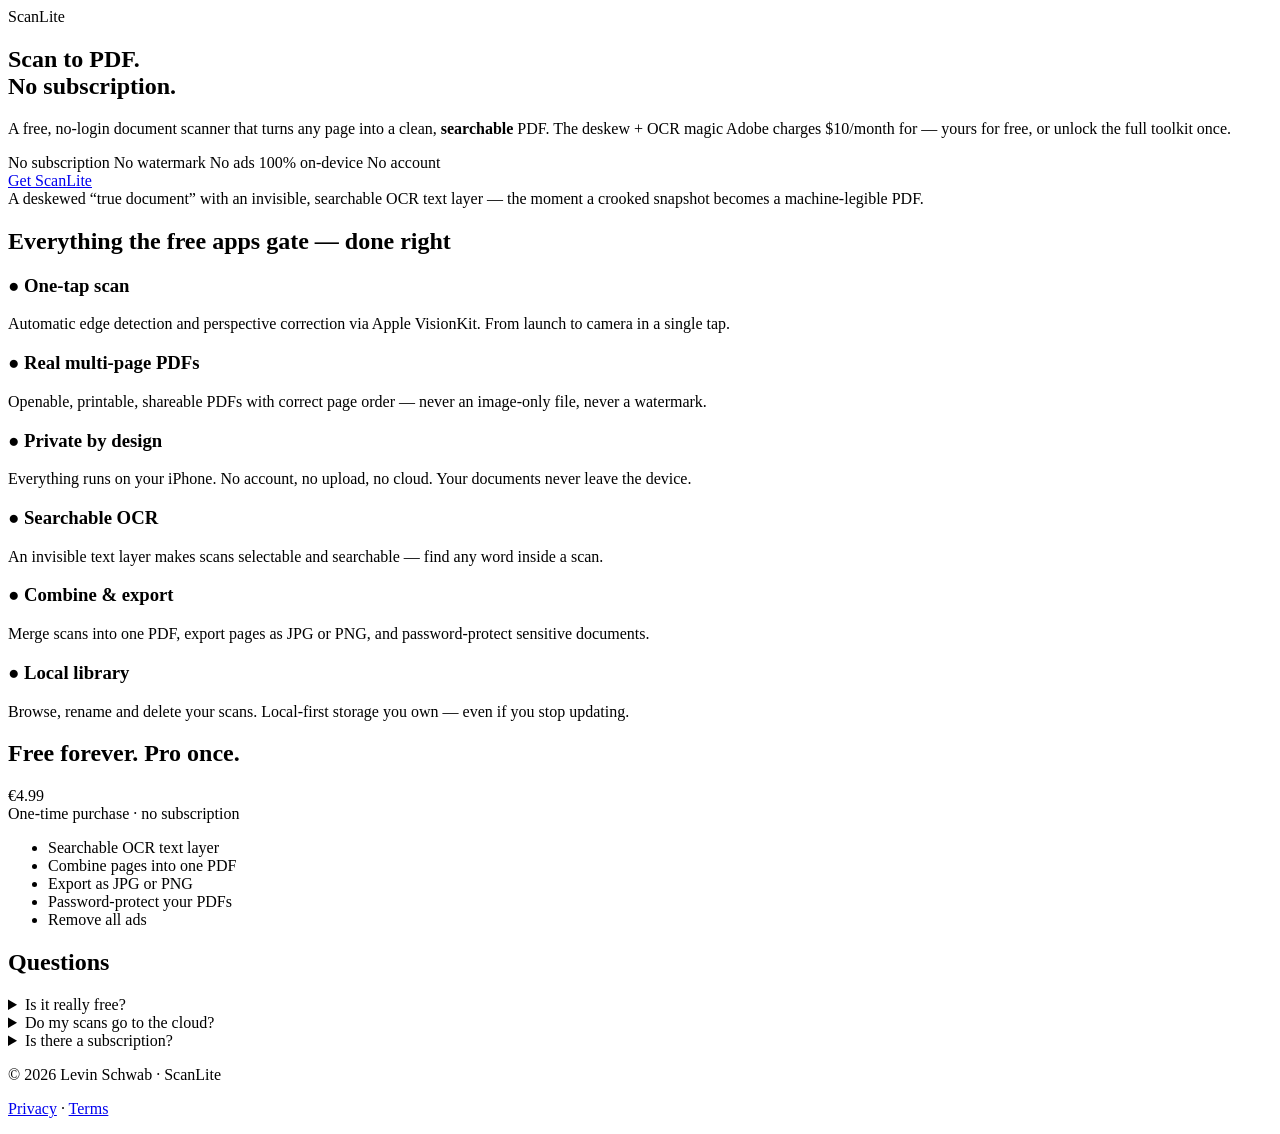
==== web/index.html @ f1d3bf6d "web: add App Store icon as favicon/apple-touch-icon" ====
<!DOCTYPE html>
<html lang="en">
<head>
  <link rel="icon" type="image/png" href="/favicon.png" />
  <link rel="apple-touch-icon" sizes="180x180" href="/apple-touch-icon.png" />
  <meta property="og:image" content="/og-image.png" />
  <meta charset="UTF-8" />
  <meta name="viewport" content="width=device-width, initial-scale=1.0" />
  <title>ScanLite — Scan to PDF. Free. No subscription.</title>
  <meta name="description" content="A free, no-login document scanner that exports clean, searchable PDFs forever. No subscription, no watermark. One-time Pro unlock for OCR, merge, encrypt and image export." />
  <meta property="og:title" content="ScanLite — Scan to PDF, no subscription" />
  <meta property="og:description" content="Clean, searchable PDFs forever. No subscription, no watermark. On-device, private." />
  <meta property="og:type" content="website" />
  <link rel="stylesheet" href="/styles.css" />
</head>
<body>
  <div class="wrap">
    <header class="nav"><span class="brand">ScanLite</span></header>

    <section class="hero">
      <h1>Scan to PDF.<br><span class="accent">No subscription.</span></h1>
      <p class="sub">A free, no-login document scanner that turns any page into a clean, <strong>searchable</strong> PDF. The deskew + OCR magic Adobe charges $10/month for — yours for free, or unlock the full toolkit once.</p>
      <div class="badges">
        <span class="badge">No subscription</span>
        <span class="badge">No watermark</span>
        <span class="badge">No ads</span>
        <span class="badge">100% on-device</span>
        <span class="badge">No account</span>
      </div>
      <a class="cta" href="#pricing">Get ScanLite</a>
    </section>

    <div class="shot"><div class="frame">A deskewed “true document” with an invisible, searchable OCR text layer — the moment a crooked snapshot becomes a machine-legible PDF.</div></div>

    <section id="features">
      <h2>Everything the free apps gate — done right</h2>
      <div class="grid">
        <div class="feature"><h3><span class="dot">●</span> One-tap scan</h3><p>Automatic edge detection and perspective correction via Apple VisionKit. From launch to camera in a single tap.</p></div>
        <div class="feature"><h3><span class="dot">●</span> Real multi-page PDFs</h3><p>Openable, printable, shareable PDFs with correct page order — never an image-only file, never a watermark.</p></div>
        <div class="feature"><h3><span class="dot">●</span> Private by design</h3><p>Everything runs on your iPhone. No account, no upload, no cloud. Your documents never leave the device.</p></div>
        <div class="feature"><h3><span class="dot">●</span> Searchable OCR</h3><p>An invisible text layer makes scans selectable and searchable — find any word inside a scan.</p></div>
        <div class="feature"><h3><span class="dot">●</span> Combine &amp; export</h3><p>Merge scans into one PDF, export pages as JPG or PNG, and password-protect sensitive documents.</p></div>
        <div class="feature"><h3><span class="dot">●</span> Local library</h3><p>Browse, rename and delete your scans. Local-first storage you own — even if you stop updating.</p></div>
      </div>
    </section>

    <section id="pricing" class="price">
      <h2>Free forever. Pro once.</h2>
      <div class="card">
        <div class="amount">€4.99</div>
        <div class="label">One-time purchase · no subscription</div>
        <ul>
          <li>Searchable OCR text layer</li>
          <li>Combine pages into one PDF</li>
          <li>Export as JPG or PNG</li>
          <li>Password-protect your PDFs</li>
          <li>Remove all ads</li>
        </ul>
      </div>
    </section>

    <section class="faq">
      <h2>Questions</h2>
      <details><summary>Is it really free?</summary><p>Yes. Scanning, multi-page PDF export, and the local library are free forever — with no watermark and no scan limit. Pro is a single optional one-time unlock.</p></details>
      <details><summary>Do my scans go to the cloud?</summary><p>No. ScanLite processes everything on your device using Apple's on-device frameworks. Your documents are never uploaded.</p></details>
      <details><summary>Is there a subscription?</summary><p>Never. Pro is a one-time purchase you keep forever, including across reinstalls and your other devices.</p></details>
    </section>

    <footer>
      <p>© 2026 Levin Schwab · ScanLite</p>
      <p><a href="/privacy">Privacy</a> · <a href="/terms">Terms</a></p>
    </footer>
  </div>
</body>
</html>
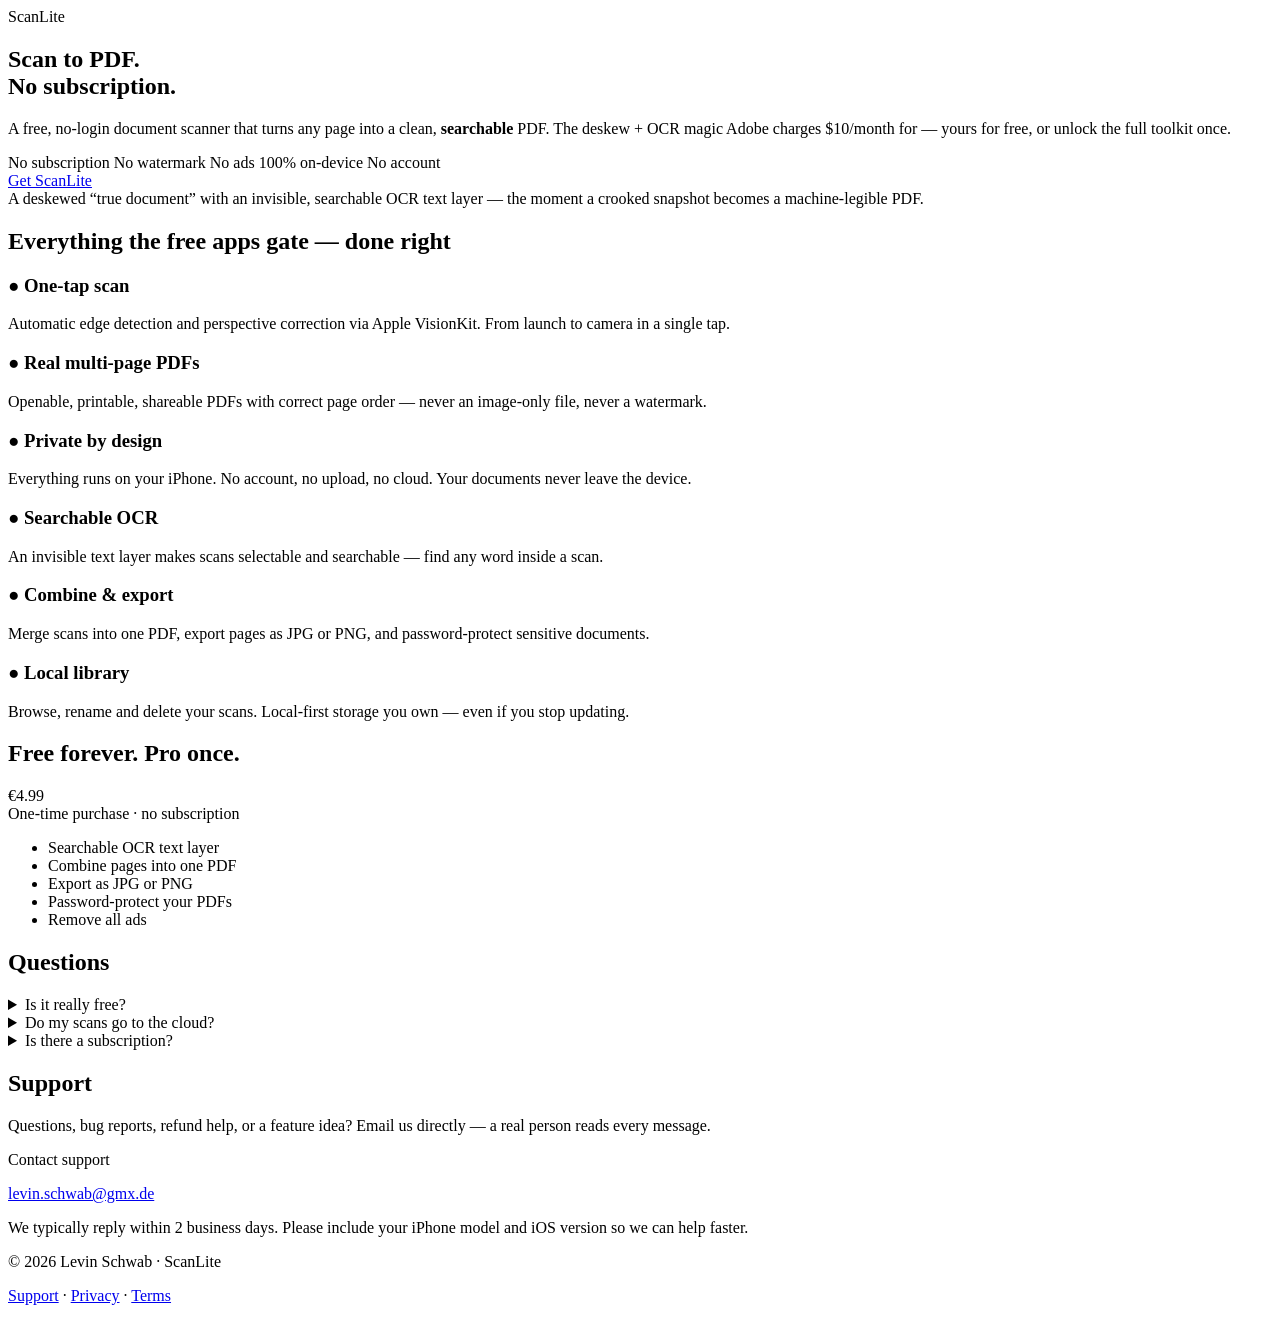
==== commit 73a31ca9: "web: add Support section with contact email (fix 1.5 rejection) App Review flagged getscanlite.verce" ====
--- a/web/index.html
+++ b/web/index.html
@@ -66,9 +66,19 @@
       <details><summary>Is there a subscription?</summary><p>Never. Pro is a one-time purchase you keep forever, including across reinstalls and your other devices.</p></details>
     </section>
 
+    <section id="support" class="support">
+      <h2>Support</h2>
+      <p class="intro">Questions, bug reports, refund help, or a feature idea? Email us directly — a real person reads every message.</p>
+      <div class="contact">
+        <p class="label">Contact support</p>
+        <p><a class="email" href="mailto:levin.schwab@gmx.de">levin.schwab@gmx.de</a></p>
+        <p class="note">We typically reply within 2 business days. Please include your iPhone model and iOS version so we can help faster.</p>
+      </div>
+    </section>
+
     <footer>
       <p>© 2026 Levin Schwab · ScanLite</p>
-      <p><a href="/privacy">Privacy</a> · <a href="/terms">Terms</a></p>
+      <p><a href="#support">Support</a> · <a href="/privacy">Privacy</a> · <a href="/terms">Terms</a></p>
     </footer>
   </div>
 </body>
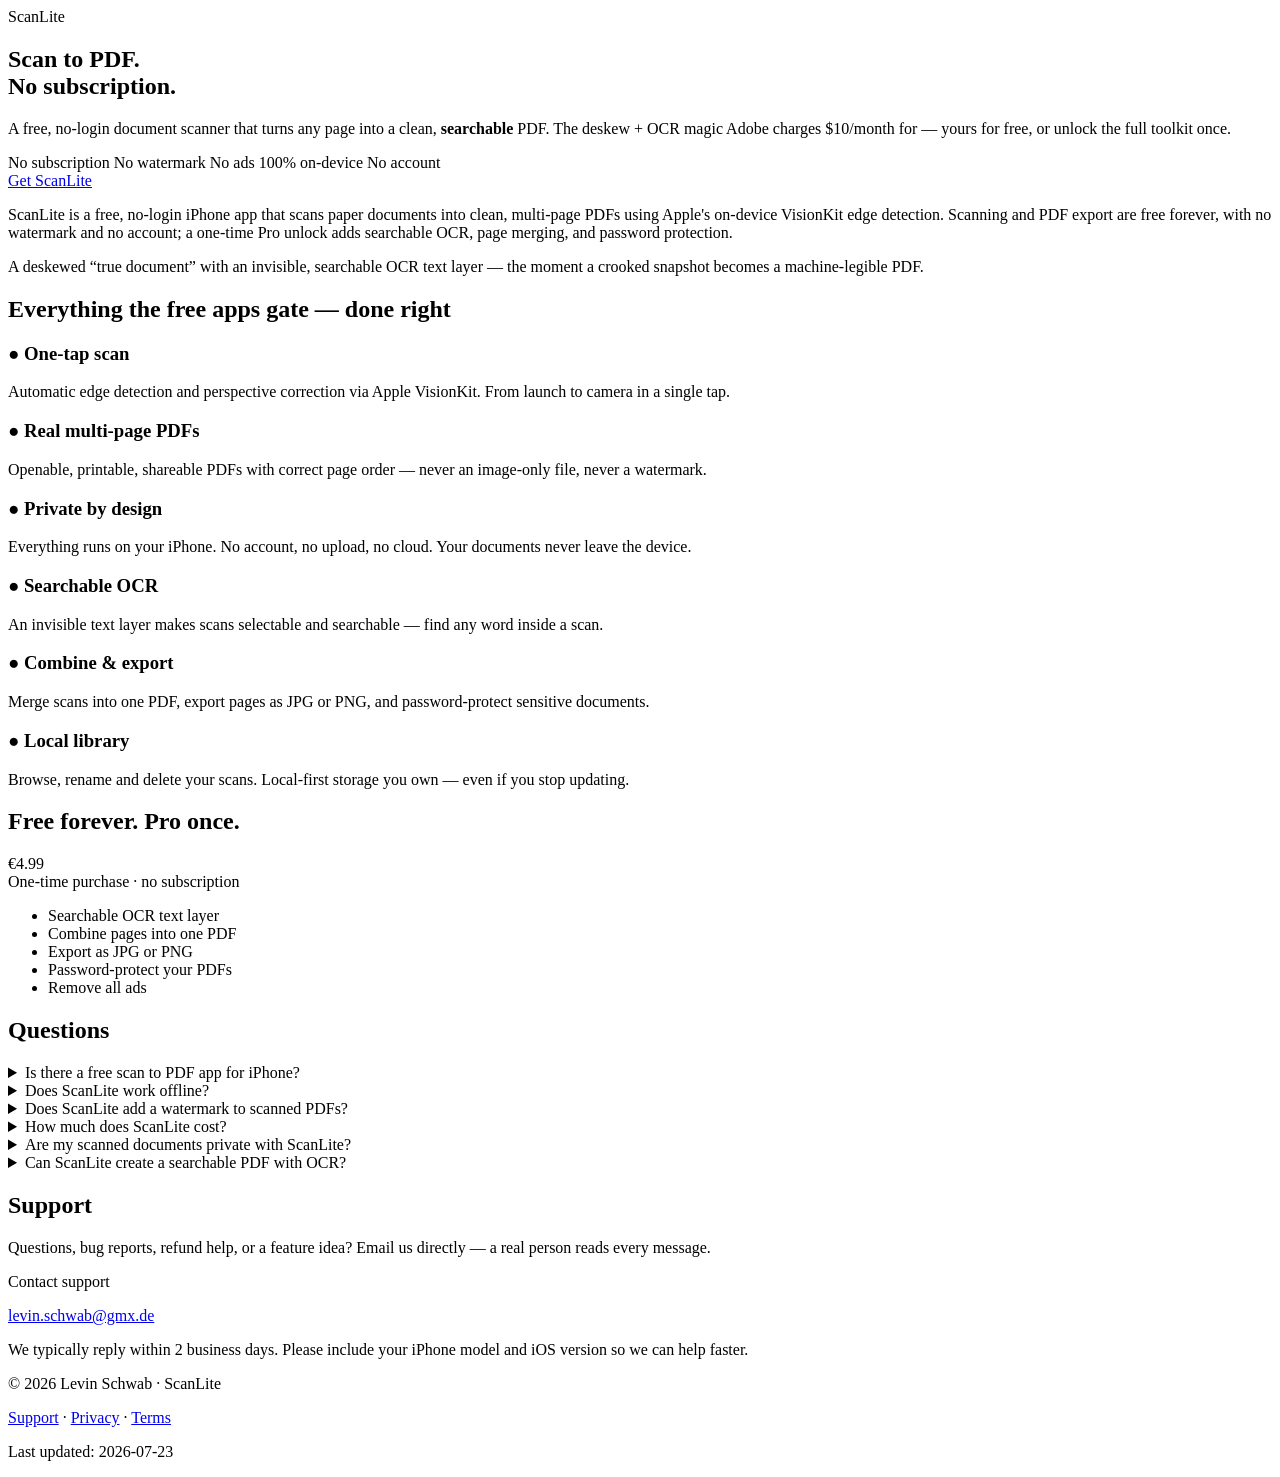
==== commit 2d653d73: "web: add GEO/LLMO blocks (definition, FAQ+JSON-LD, llms.txt, pricing.md, robots.txt)" ====
--- a/web/index.html
+++ b/web/index.html
@@ -12,6 +12,33 @@
   <meta property="og:description" content="Clean, searchable PDFs forever. No subscription, no watermark. On-device, private." />
   <meta property="og:type" content="website" />
   <link rel="stylesheet" href="/styles.css" />
+  <link rel="canonical" href="https://getscanlite.vercel.app/" />
+  <script type="application/ld+json">
+  {
+    "@context": "https://schema.org",
+    "@type": "SoftwareApplication",
+    "name": "ScanLite: Scan to PDF",
+    "operatingSystem": "iOS",
+    "applicationCategory": "BusinessApplication",
+    "url": "https://apps.apple.com/us/app/scanlite-scan-to-pdf/id6780053638",
+    "description": "ScanLite is a free iPhone document scanner that turns any page into a clean, multi-page PDF using Apple's on-device VisionKit edge detection and perspective correction. Scanning, real multi-page PDF export, and the local library are free forever, with no watermark, no scan limit, and no account. An optional one-time ScanLite Pro purchase adds searchable OCR, page merging, JPG and PNG export, and password-protected PDFs.",
+    "offers": { "@type": "Offer", "price": "0", "priceCurrency": "USD" }
+  }
+  </script>
+  <script type="application/ld+json">
+  {
+    "@context": "https://schema.org",
+    "@type": "FAQPage",
+    "mainEntity": [
+      { "@type": "Question", "name": "Is there a free scan to PDF app for iPhone?", "acceptedAnswer": { "@type": "Answer", "text": "Yes. ScanLite is a free iPhone app that scans documents into real, multi-page PDFs with no watermark, no scan limit, and no account. It uses Apple's VisionKit for automatic edge detection and perspective correction. An optional one-time ScanLite Pro purchase adds extra tools, but scanning to PDF stays free forever." } },
+      { "@type": "Question", "name": "Does ScanLite work offline?", "acceptedAnswer": { "@type": "Answer", "text": "Yes. ScanLite runs entirely on your iPhone and needs no internet connection to scan documents, create PDFs, or browse your library. It has no servers and no account, so every file is processed and stored on-device. Because nothing is ever uploaded, ScanLite works the same in airplane mode as it does online." } },
+      { "@type": "Question", "name": "Does ScanLite add a watermark to scanned PDFs?", "acceptedAnswer": { "@type": "Answer", "text": "No. ScanLite never watermarks your PDFs, even on the free tier. Every scan exports as a clean, real, multi-page PDF that opens, prints, and shares anywhere. Many free scanner apps stamp a watermark or cap pages until you subscribe; ScanLite does neither, and there is no subscription at all." } },
+      { "@type": "Question", "name": "How much does ScanLite cost?", "acceptedAnswer": { "@type": "Answer", "text": "ScanLite is free to download and free to scan documents to PDF, with no subscription and no recurring charge. ScanLite Pro is a single one-time purchase of EUR 4.99 that unlocks searchable OCR, page merging, JPG and PNG export, and password protection. You pay once and keep Pro forever, including across reinstalls." } },
+      { "@type": "Question", "name": "Are my scanned documents private with ScanLite?", "acceptedAnswer": { "@type": "Answer", "text": "Yes. ScanLite is private by design: it has no servers, no account, and no cloud sync, so your scans never leave your iPhone. Documents live in a local, on-device library that only you control. Because there is no upload of your scans, no one but you can open your documents." } },
+      { "@type": "Question", "name": "Can ScanLite create a searchable PDF with OCR?", "acceptedAnswer": { "@type": "Answer", "text": "Yes. ScanLite Pro adds an on-device OCR text layer that makes scanned PDFs searchable, so you can find any word inside a scan and select or copy its text. The OCR runs locally with Apple's Vision framework, so documents are never uploaded. OCR is part of the one-time ScanLite Pro unlock." } }
+    ]
+  }
+  </script>
 </head>
 <body>
   <div class="wrap">
@@ -27,7 +54,8 @@
         <span class="badge">100% on-device</span>
         <span class="badge">No account</span>
       </div>
-      <a class="cta" href="#pricing">Get ScanLite</a>
+      <a class="cta" href="https://apps.apple.com/us/app/scanlite-scan-to-pdf/id6780053638">Get ScanLite</a>
+      <p class="geo-def" data-geo-definition>ScanLite is a free, no-login iPhone app that scans paper documents into clean, multi-page PDFs using Apple's on-device VisionKit edge detection. Scanning and PDF export are free forever, with no watermark and no account; a one-time Pro unlock adds searchable OCR, page merging, and password protection.</p>
     </section>
 
     <div class="shot"><div class="frame">A deskewed “true document” with an invisible, searchable OCR text layer — the moment a crooked snapshot becomes a machine-legible PDF.</div></div>
@@ -59,11 +87,14 @@
       </div>
     </section>
 
-    <section class="faq">
+    <section id="faq" class="faq">
       <h2>Questions</h2>
-      <details><summary>Is it really free?</summary><p>Yes. Scanning, multi-page PDF export, and the local library are free forever — with no watermark and no scan limit. Pro is a single optional one-time unlock.</p></details>
-      <details><summary>Do my scans go to the cloud?</summary><p>No. ScanLite processes everything on your device using Apple's on-device frameworks. Your documents are never uploaded.</p></details>
-      <details><summary>Is there a subscription?</summary><p>Never. Pro is a one-time purchase you keep forever, including across reinstalls and your other devices.</p></details>
+      <details><summary>Is there a free scan to PDF app for iPhone?</summary><p>Yes. ScanLite is a free iPhone app that scans documents into real, multi-page PDFs with no watermark, no scan limit, and no account. It uses Apple's VisionKit for automatic edge detection and perspective correction. An optional one-time ScanLite Pro purchase adds extra tools, but scanning to PDF stays free forever.</p></details>
+      <details><summary>Does ScanLite work offline?</summary><p>Yes. ScanLite runs entirely on your iPhone and needs no internet connection to scan documents, create PDFs, or browse your library. It has no servers and no account, so every file is processed and stored on-device. Because nothing is ever uploaded, ScanLite works the same in airplane mode as it does online.</p></details>
+      <details><summary>Does ScanLite add a watermark to scanned PDFs?</summary><p>No. ScanLite never watermarks your PDFs, even on the free tier. Every scan exports as a clean, real, multi-page PDF that opens, prints, and shares anywhere. Many free scanner apps stamp a watermark or cap pages until you subscribe; ScanLite does neither, and there is no subscription at all.</p></details>
+      <details><summary>How much does ScanLite cost?</summary><p>ScanLite is free to download and free to scan documents to PDF, with no subscription and no recurring charge. ScanLite Pro is a single one-time purchase of EUR 4.99 that unlocks searchable OCR, page merging, JPG and PNG export, and password protection. You pay once and keep Pro forever, including across reinstalls.</p></details>
+      <details><summary>Are my scanned documents private with ScanLite?</summary><p>Yes. ScanLite is private by design: it has no servers, no account, and no cloud sync, so your scans never leave your iPhone. Documents live in a local, on-device library that only you control. Because there is no upload of your scans, no one but you can open your documents.</p></details>
+      <details><summary>Can ScanLite create a searchable PDF with OCR?</summary><p>Yes. ScanLite Pro adds an on-device OCR text layer that makes scanned PDFs searchable, so you can find any word inside a scan and select or copy its text. The OCR runs locally with Apple's Vision framework, so documents are never uploaded. OCR is part of the one-time ScanLite Pro unlock.</p></details>
     </section>
 
     <section id="support" class="support">
@@ -79,6 +110,7 @@
     <footer>
       <p>© 2026 Levin Schwab · ScanLite</p>
       <p><a href="#support">Support</a> · <a href="/privacy">Privacy</a> · <a href="/terms">Terms</a></p>
+      <p class="updated">Last updated: 2026-07-23</p>
     </footer>
   </div>
 </body>
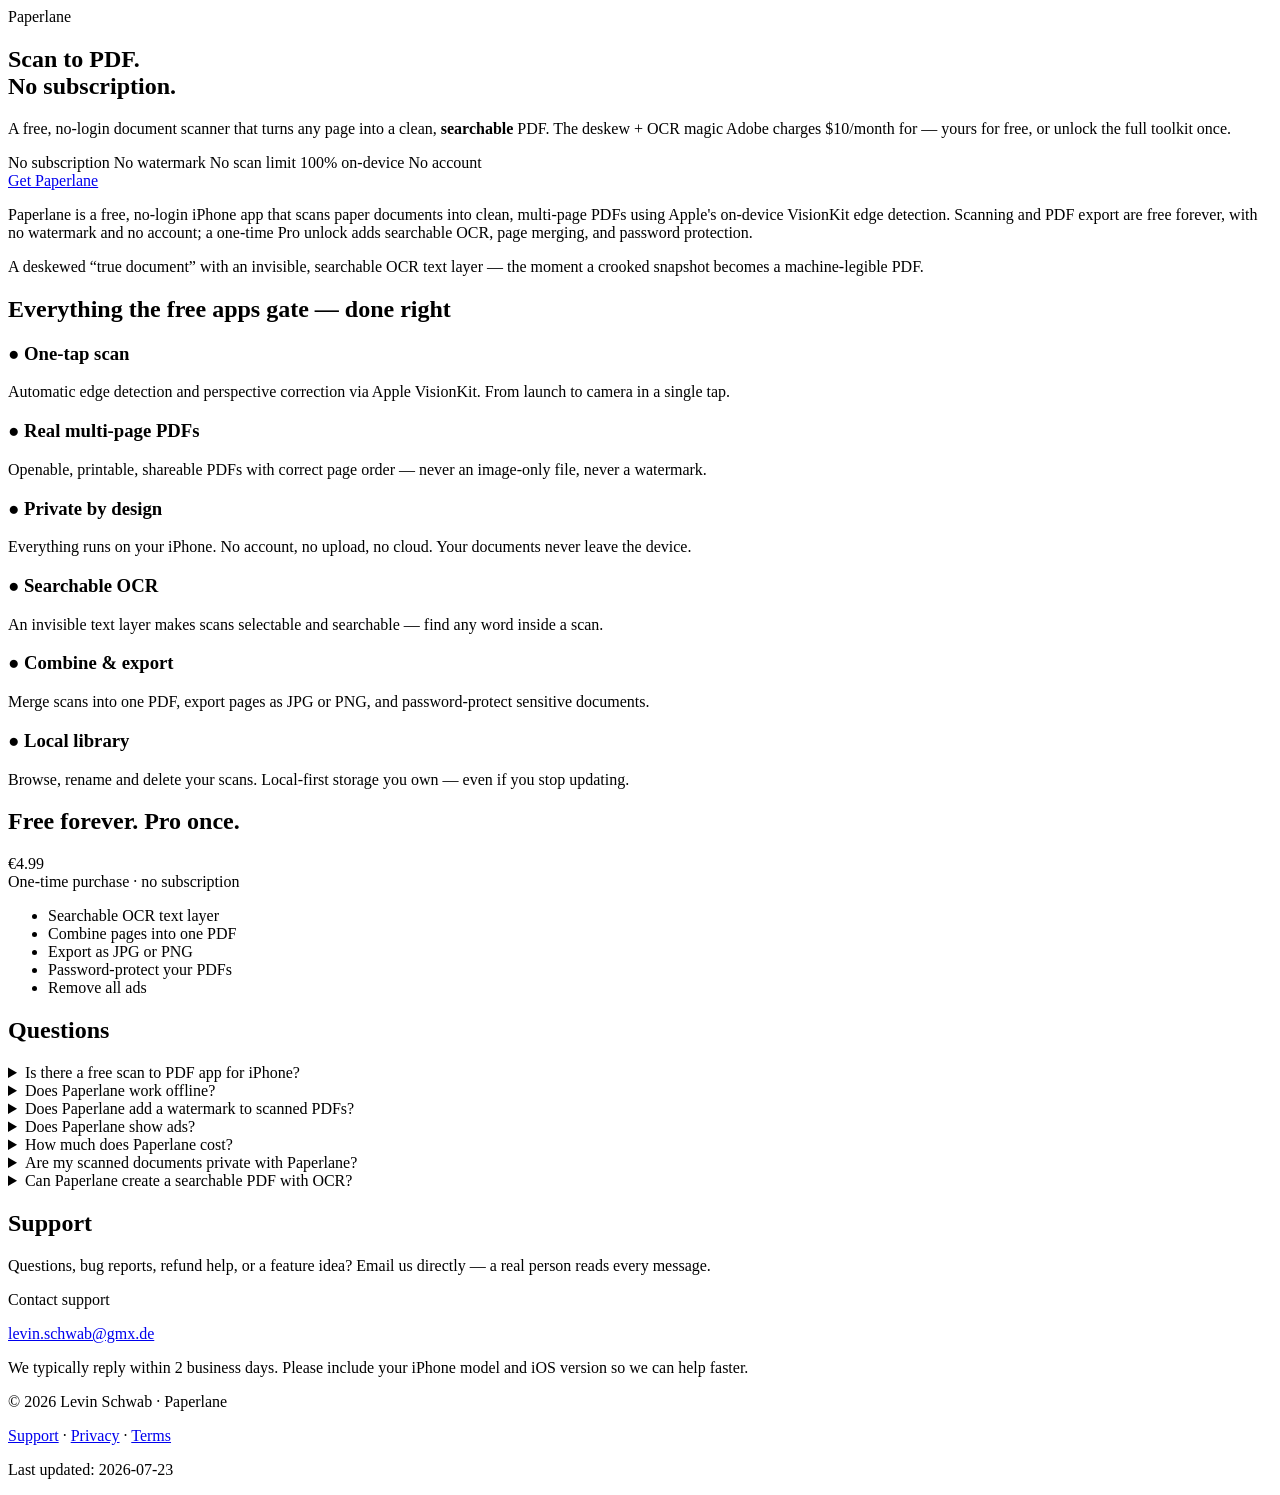
==== commit 36241316: "Rename the app to Paperlane and tell the truth about the ads The app is renamed from ScanLite to Pap" ====
--- a/web/index.html
+++ b/web/index.html
@@ -6,22 +6,22 @@
   <meta property="og:image" content="/og-image.png" />
   <meta charset="UTF-8" />
   <meta name="viewport" content="width=device-width, initial-scale=1.0" />
-  <title>ScanLite — Scan to PDF. Free. No subscription.</title>
+  <title>Paperlane — Scan to PDF. Free. No subscription.</title>
   <meta name="description" content="A free, no-login document scanner that exports clean, searchable PDFs forever. No subscription, no watermark. One-time Pro unlock for OCR, merge, encrypt and image export." />
-  <meta property="og:title" content="ScanLite — Scan to PDF, no subscription" />
+  <meta property="og:title" content="Paperlane — Scan to PDF, no subscription" />
   <meta property="og:description" content="Clean, searchable PDFs forever. No subscription, no watermark. On-device, private." />
   <meta property="og:type" content="website" />
   <link rel="stylesheet" href="/styles.css" />
-  <link rel="canonical" href="https://getscanlite.vercel.app/" />
+  <link rel="canonical" href="https://getpaperlane.vercel.app/" />
   <script type="application/ld+json">
   {
     "@context": "https://schema.org",
     "@type": "SoftwareApplication",
-    "name": "ScanLite: Scan to PDF",
+    "name": "Paperlane: Scan to PDF",
     "operatingSystem": "iOS",
     "applicationCategory": "BusinessApplication",
-    "url": "https://apps.apple.com/us/app/scanlite-scan-to-pdf/id6780053638",
-    "description": "ScanLite is a free iPhone document scanner that turns any page into a clean, multi-page PDF using Apple's on-device VisionKit edge detection and perspective correction. Scanning, real multi-page PDF export, and the local library are free forever, with no watermark, no scan limit, and no account. An optional one-time ScanLite Pro purchase adds searchable OCR, page merging, JPG and PNG export, and password-protected PDFs.",
+    "url": "https://apps.apple.com/us/app/paperlane-scan-to-pdf/id6780053638",
+    "description": "Paperlane is a free iPhone document scanner that turns any page into a clean, multi-page PDF using Apple's on-device VisionKit edge detection and perspective correction. Scanning, real multi-page PDF export, and the local library are free forever, with no watermark, no scan limit, and no account. An optional one-time Paperlane Pro purchase adds searchable OCR, page merging, JPG and PNG export, and password-protected PDFs.",
     "offers": { "@type": "Offer", "price": "0", "priceCurrency": "USD" }
   }
   </script>
@@ -30,19 +30,19 @@
     "@context": "https://schema.org",
     "@type": "FAQPage",
     "mainEntity": [
-      { "@type": "Question", "name": "Is there a free scan to PDF app for iPhone?", "acceptedAnswer": { "@type": "Answer", "text": "Yes. ScanLite is a free iPhone app that scans documents into real, multi-page PDFs with no watermark, no scan limit, and no account. It uses Apple's VisionKit for automatic edge detection and perspective correction. An optional one-time ScanLite Pro purchase adds extra tools, but scanning to PDF stays free forever." } },
-      { "@type": "Question", "name": "Does ScanLite work offline?", "acceptedAnswer": { "@type": "Answer", "text": "Yes. ScanLite runs entirely on your iPhone and needs no internet connection to scan documents, create PDFs, or browse your library. It has no servers and no account, so every file is processed and stored on-device. Because nothing is ever uploaded, ScanLite works the same in airplane mode as it does online." } },
-      { "@type": "Question", "name": "Does ScanLite add a watermark to scanned PDFs?", "acceptedAnswer": { "@type": "Answer", "text": "No. ScanLite never watermarks your PDFs, even on the free tier. Every scan exports as a clean, real, multi-page PDF that opens, prints, and shares anywhere. Many free scanner apps stamp a watermark or cap pages until you subscribe; ScanLite does neither, and there is no subscription at all." } },
-      { "@type": "Question", "name": "How much does ScanLite cost?", "acceptedAnswer": { "@type": "Answer", "text": "ScanLite is free to download and free to scan documents to PDF, with no subscription and no recurring charge. ScanLite Pro is a single one-time purchase of EUR 4.99 that unlocks searchable OCR, page merging, JPG and PNG export, and password protection. You pay once and keep Pro forever, including across reinstalls." } },
-      { "@type": "Question", "name": "Are my scanned documents private with ScanLite?", "acceptedAnswer": { "@type": "Answer", "text": "Yes. ScanLite is private by design: it has no servers, no account, and no cloud sync, so your scans never leave your iPhone. Documents live in a local, on-device library that only you control. Because there is no upload of your scans, no one but you can open your documents." } },
-      { "@type": "Question", "name": "Can ScanLite create a searchable PDF with OCR?", "acceptedAnswer": { "@type": "Answer", "text": "Yes. ScanLite Pro adds an on-device OCR text layer that makes scanned PDFs searchable, so you can find any word inside a scan and select or copy its text. The OCR runs locally with Apple's Vision framework, so documents are never uploaded. OCR is part of the one-time ScanLite Pro unlock." } }
+      { "@type": "Question", "name": "Is there a free scan to PDF app for iPhone?", "acceptedAnswer": { "@type": "Answer", "text": "Yes. Paperlane is a free iPhone app that scans documents into real, multi-page PDFs with no watermark, no scan limit, and no account. It uses Apple's VisionKit for automatic edge detection and perspective correction. An optional one-time Paperlane Pro purchase adds extra tools, but scanning to PDF stays free forever." } },
+      { "@type": "Question", "name": "Does Paperlane work offline?", "acceptedAnswer": { "@type": "Answer", "text": "Yes. Paperlane runs entirely on your iPhone and needs no internet connection to scan documents, create PDFs, or browse your library. It has no servers and no account, so every file is processed and stored on-device. Because nothing is ever uploaded, Paperlane works the same in airplane mode as it does online." } },
+      { "@type": "Question", "name": "Does Paperlane add a watermark to scanned PDFs?", "acceptedAnswer": { "@type": "Answer", "text": "No. Paperlane never watermarks your PDFs, even on the free tier. Every scan exports as a clean, real, multi-page PDF that opens, prints, and shares anywhere. Many free scanner apps stamp a watermark or cap pages until you subscribe; Paperlane does neither, and there is no subscription at all." } },
+      { "@type": "Question", "name": "How much does Paperlane cost?", "acceptedAnswer": { "@type": "Answer", "text": "Paperlane is free to download and free to scan documents to PDF, with no subscription and no recurring charge. Paperlane Pro is a single one-time purchase of EUR 4.99 that unlocks searchable OCR, page merging, JPG and PNG export, and password protection. You pay once and keep Pro forever, including across reinstalls." } },
+      { "@type": "Question", "name": "Are my scanned documents private with Paperlane?", "acceptedAnswer": { "@type": "Answer", "text": "Yes. Paperlane is private by design: it has no servers, no account, and no cloud sync, so your scans never leave your iPhone. Documents live in a local, on-device library that only you control. Because there is no upload of your scans, no one but you can open your documents." } },
+      { "@type": "Question", "name": "Can Paperlane create a searchable PDF with OCR?", "acceptedAnswer": { "@type": "Answer", "text": "Yes. Paperlane Pro adds an on-device OCR text layer that makes scanned PDFs searchable, so you can find any word inside a scan and select or copy its text. The OCR runs locally with Apple's Vision framework, so documents are never uploaded. OCR is part of the one-time Paperlane Pro unlock." } }
     ]
   }
   </script>
 </head>
 <body>
   <div class="wrap">
-    <header class="nav"><span class="brand">ScanLite</span></header>
+    <header class="nav"><span class="brand">Paperlane</span></header>
 
     <section class="hero">
       <h1>Scan to PDF.<br><span class="accent">No subscription.</span></h1>
@@ -50,12 +50,12 @@
       <div class="badges">
         <span class="badge">No subscription</span>
         <span class="badge">No watermark</span>
-        <span class="badge">No ads</span>
+        <span class="badge">No scan limit</span>
         <span class="badge">100% on-device</span>
         <span class="badge">No account</span>
       </div>
-      <a class="cta" href="https://apps.apple.com/us/app/scanlite-scan-to-pdf/id6780053638">Get ScanLite</a>
-      <p class="geo-def" data-geo-definition>ScanLite is a free, no-login iPhone app that scans paper documents into clean, multi-page PDFs using Apple's on-device VisionKit edge detection. Scanning and PDF export are free forever, with no watermark and no account; a one-time Pro unlock adds searchable OCR, page merging, and password protection.</p>
+      <a class="cta" href="https://apps.apple.com/us/app/paperlane-scan-to-pdf/id6780053638">Get Paperlane</a>
+      <p class="geo-def" data-geo-definition>Paperlane is a free, no-login iPhone app that scans paper documents into clean, multi-page PDFs using Apple's on-device VisionKit edge detection. Scanning and PDF export are free forever, with no watermark and no account; a one-time Pro unlock adds searchable OCR, page merging, and password protection.</p>
     </section>
 
     <div class="shot"><div class="frame">A deskewed “true document” with an invisible, searchable OCR text layer — the moment a crooked snapshot becomes a machine-legible PDF.</div></div>
@@ -89,12 +89,13 @@
 
     <section id="faq" class="faq">
       <h2>Questions</h2>
-      <details><summary>Is there a free scan to PDF app for iPhone?</summary><p>Yes. ScanLite is a free iPhone app that scans documents into real, multi-page PDFs with no watermark, no scan limit, and no account. It uses Apple's VisionKit for automatic edge detection and perspective correction. An optional one-time ScanLite Pro purchase adds extra tools, but scanning to PDF stays free forever.</p></details>
-      <details><summary>Does ScanLite work offline?</summary><p>Yes. ScanLite runs entirely on your iPhone and needs no internet connection to scan documents, create PDFs, or browse your library. It has no servers and no account, so every file is processed and stored on-device. Because nothing is ever uploaded, ScanLite works the same in airplane mode as it does online.</p></details>
-      <details><summary>Does ScanLite add a watermark to scanned PDFs?</summary><p>No. ScanLite never watermarks your PDFs, even on the free tier. Every scan exports as a clean, real, multi-page PDF that opens, prints, and shares anywhere. Many free scanner apps stamp a watermark or cap pages until you subscribe; ScanLite does neither, and there is no subscription at all.</p></details>
-      <details><summary>How much does ScanLite cost?</summary><p>ScanLite is free to download and free to scan documents to PDF, with no subscription and no recurring charge. ScanLite Pro is a single one-time purchase of EUR 4.99 that unlocks searchable OCR, page merging, JPG and PNG export, and password protection. You pay once and keep Pro forever, including across reinstalls.</p></details>
-      <details><summary>Are my scanned documents private with ScanLite?</summary><p>Yes. ScanLite is private by design: it has no servers, no account, and no cloud sync, so your scans never leave your iPhone. Documents live in a local, on-device library that only you control. Because there is no upload of your scans, no one but you can open your documents.</p></details>
-      <details><summary>Can ScanLite create a searchable PDF with OCR?</summary><p>Yes. ScanLite Pro adds an on-device OCR text layer that makes scanned PDFs searchable, so you can find any word inside a scan and select or copy its text. The OCR runs locally with Apple's Vision framework, so documents are never uploaded. OCR is part of the one-time ScanLite Pro unlock.</p></details>
+      <details><summary>Is there a free scan to PDF app for iPhone?</summary><p>Yes. Paperlane is a free iPhone app that scans documents into real, multi-page PDFs with no watermark, no scan limit, and no account. It uses Apple's VisionKit for automatic edge detection and perspective correction. An optional one-time Paperlane Pro purchase adds extra tools, but scanning to PDF stays free forever.</p></details>
+      <details><summary>Does Paperlane work offline?</summary><p>Yes. Paperlane runs entirely on your iPhone and needs no internet connection to scan documents, create PDFs, or browse your library. It has no servers and no account, so every file is processed and stored on-device. Because nothing is ever uploaded, Paperlane works the same in airplane mode as it does online.</p></details>
+      <details><summary>Does Paperlane add a watermark to scanned PDFs?</summary><p>No. Paperlane never watermarks your PDFs, even on the free tier. Every scan exports as a clean, real, multi-page PDF that opens, prints, and shares anywhere. Many free scanner apps stamp a watermark or cap pages until you subscribe; Paperlane does neither, and there is no subscription at all.</p></details>
+      <details><summary>Does Paperlane show ads?</summary><p>The free version shows ads, served by Google AdMob, and asks for your consent before the first one loads. You can decline, and you can change that choice later under Ad privacy in the settings. The one-time Paperlane Pro unlock removes all advertising. Ads never see your scans: scanning, OCR and PDF creation stay on your device.</p></details>
+      <details><summary>How much does Paperlane cost?</summary><p>Paperlane is free to download and free to scan documents to PDF, with no subscription and no recurring charge. Paperlane Pro is a single one-time purchase of EUR 4.99 that unlocks searchable OCR, page merging, JPG and PNG export, and password protection. You pay once and keep Pro forever, including across reinstalls.</p></details>
+      <details><summary>Are my scanned documents private with Paperlane?</summary><p>Yes. Paperlane is private by design: it has no servers, no account, and no cloud sync, so your scans never leave your iPhone. Documents live in a local, on-device library that only you control. Because there is no upload of your scans, no one but you can open your documents.</p></details>
+      <details><summary>Can Paperlane create a searchable PDF with OCR?</summary><p>Yes. Paperlane Pro adds an on-device OCR text layer that makes scanned PDFs searchable, so you can find any word inside a scan and select or copy its text. The OCR runs locally with Apple's Vision framework, so documents are never uploaded. OCR is part of the one-time Paperlane Pro unlock.</p></details>
     </section>
 
     <section id="support" class="support">
@@ -108,7 +109,7 @@
     </section>
 
     <footer>
-      <p>© 2026 Levin Schwab · ScanLite</p>
+      <p>© 2026 Levin Schwab · Paperlane</p>
       <p><a href="#support">Support</a> · <a href="/privacy">Privacy</a> · <a href="/terms">Terms</a></p>
       <p class="updated">Last updated: 2026-07-23</p>
     </footer>
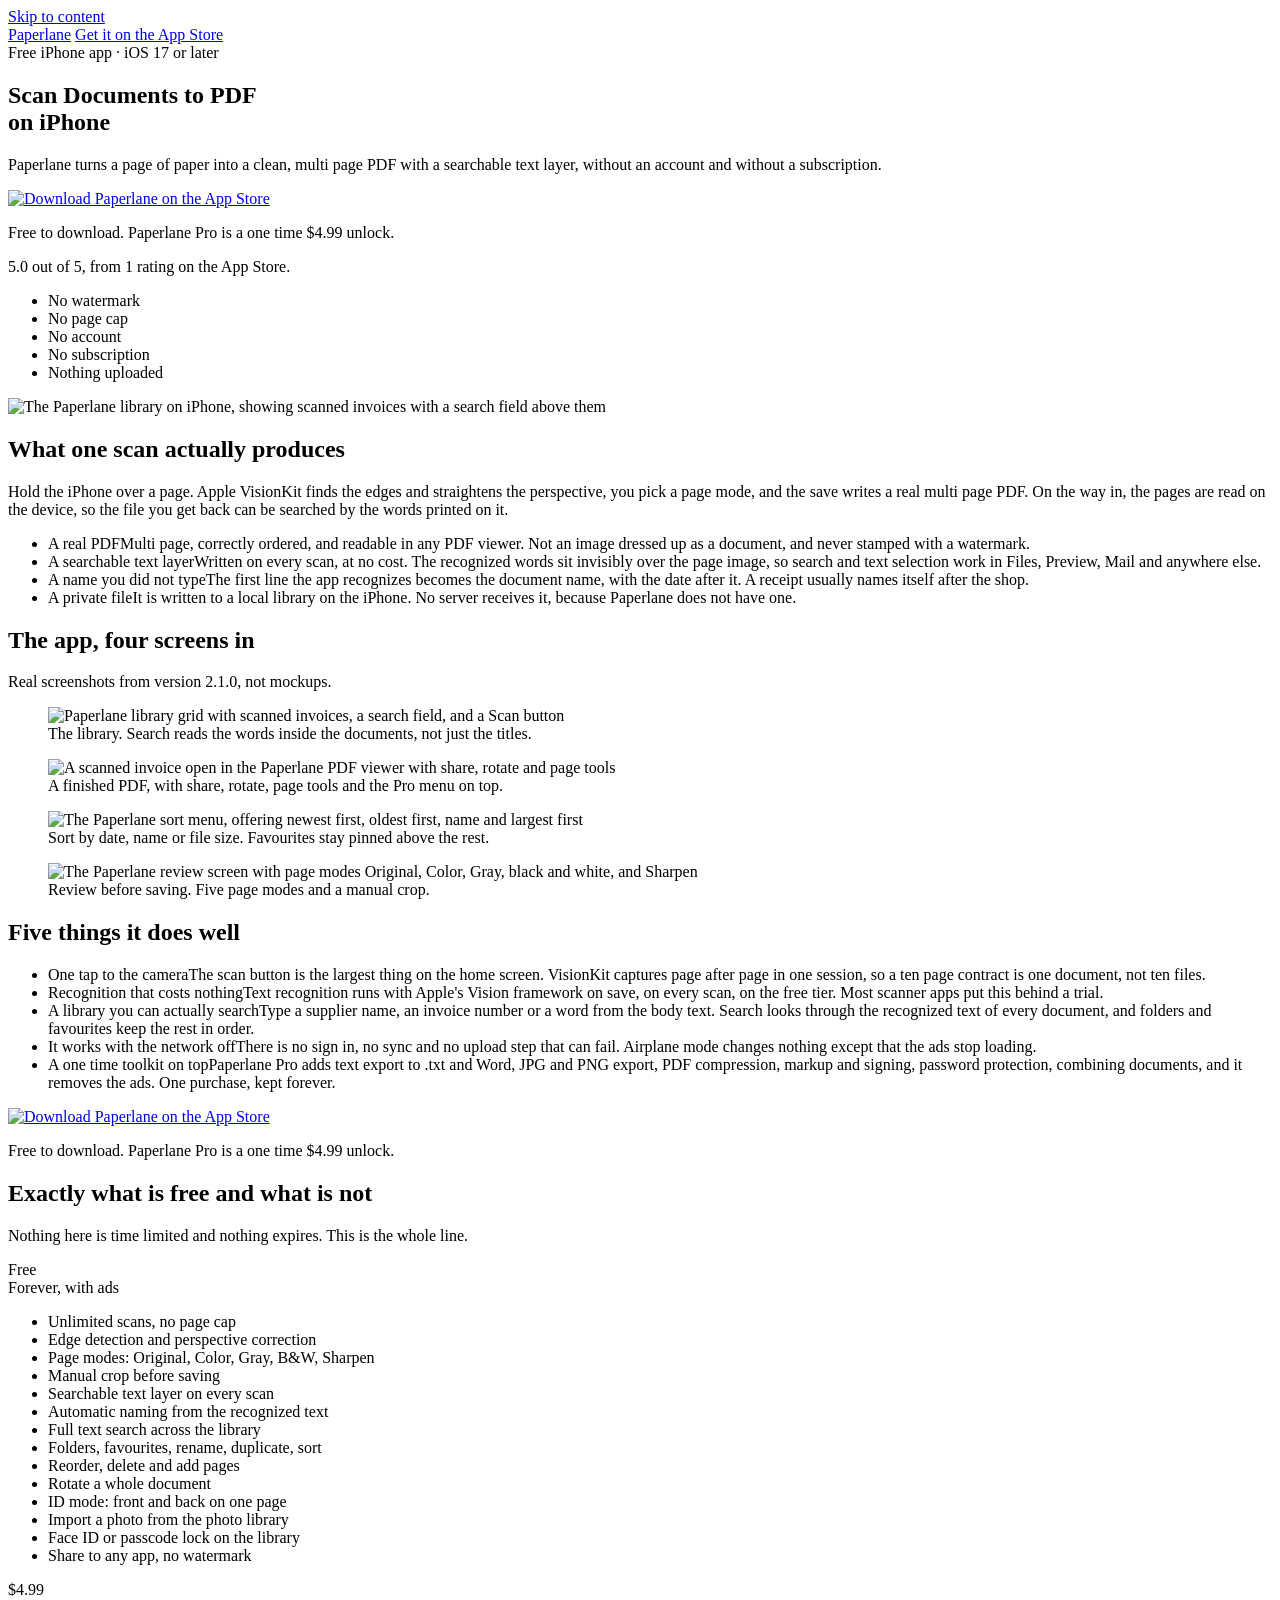
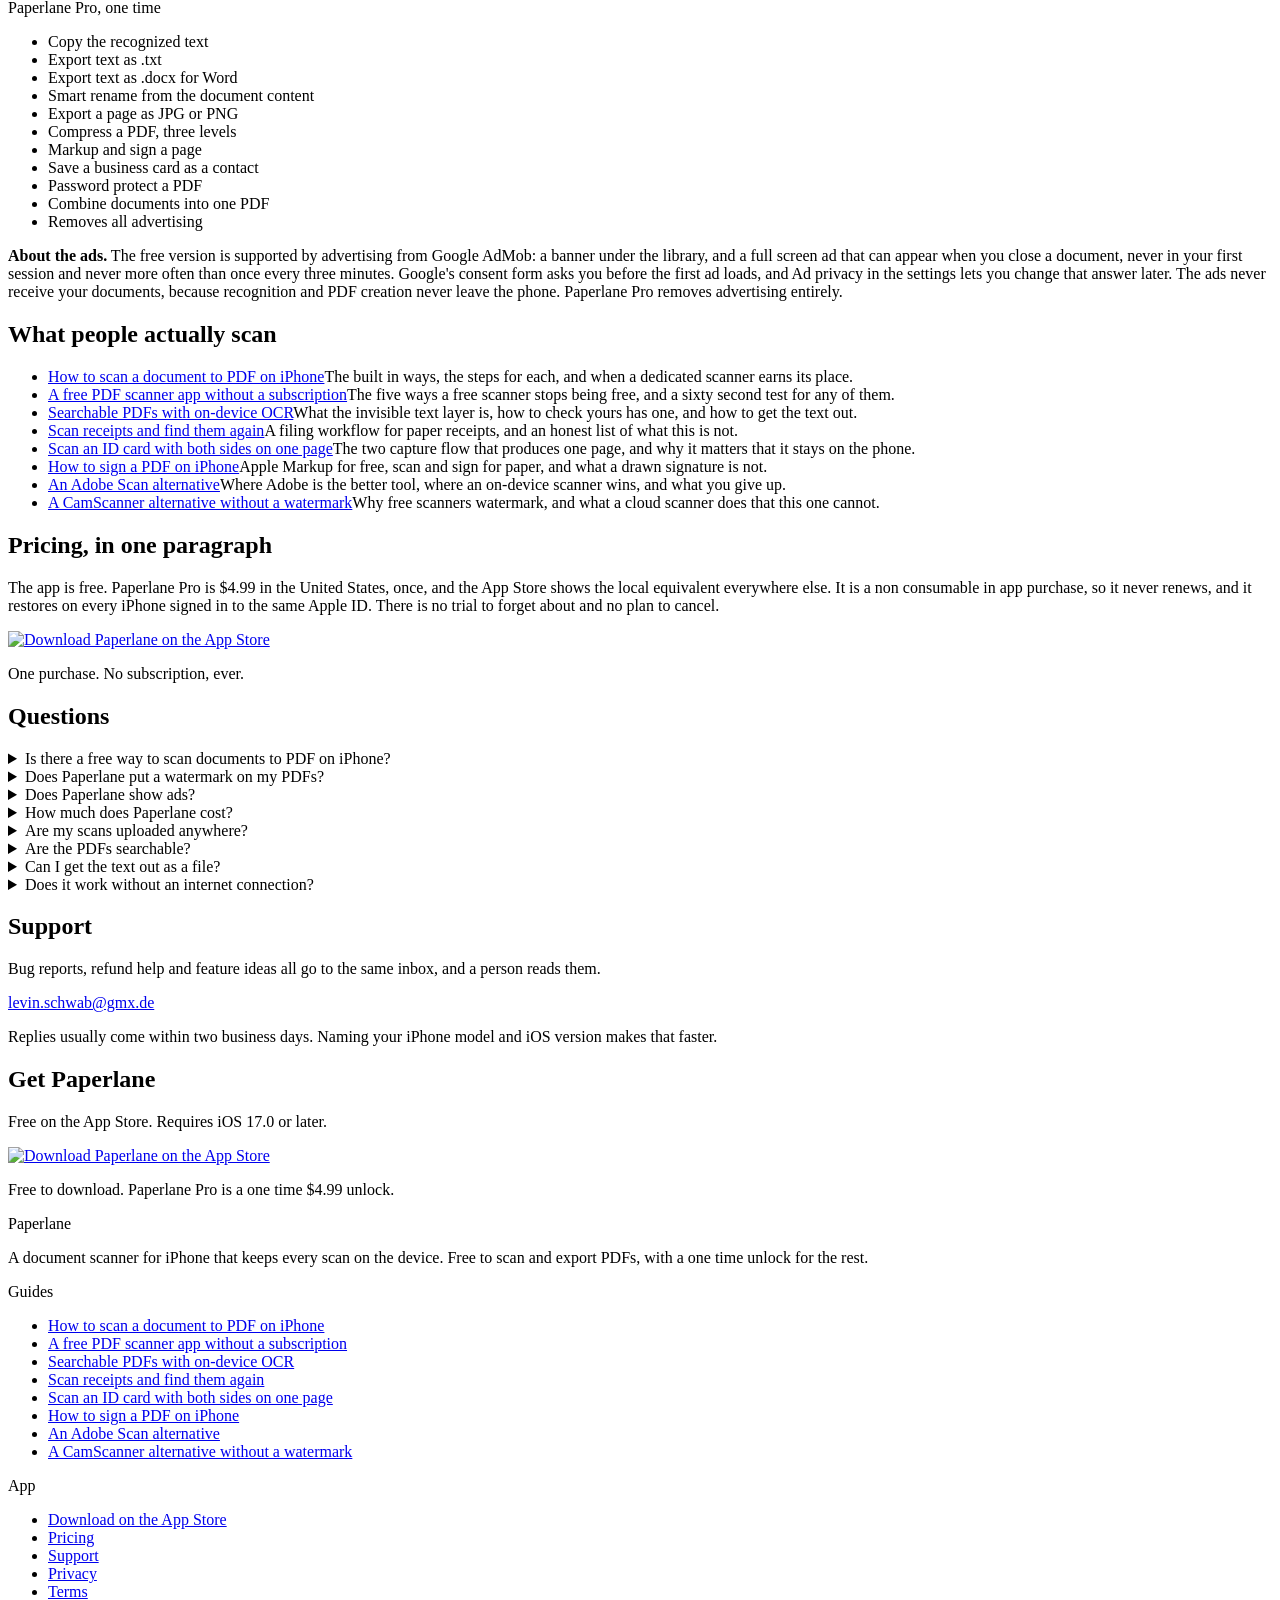
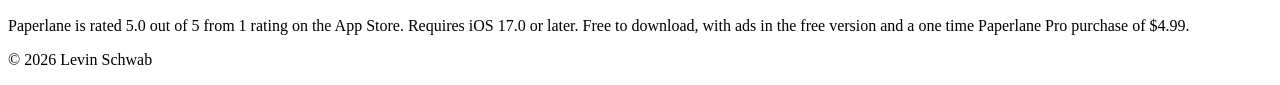
==== commit b4d76437: "Website zum SEO-Funnel ausgebaut: Startseite plus acht Keyword-Seiten Ziel ist mehr organische App-S" ====
--- a/web/index.html
+++ b/web/index.html
@@ -1,118 +1,291 @@
 <!DOCTYPE html>
 <html lang="en">
 <head>
-  <link rel="icon" type="image/png" href="/favicon.png" />
-  <link rel="apple-touch-icon" sizes="180x180" href="/apple-touch-icon.png" />
-  <meta property="og:image" content="/og-image.png" />
   <meta charset="UTF-8" />
   <meta name="viewport" content="width=device-width, initial-scale=1.0" />
-  <title>Paperlane — Scan to PDF. Free. No subscription.</title>
-  <meta name="description" content="A free, no-login document scanner that exports clean, searchable PDFs forever. No subscription, no watermark. One-time Pro unlock for OCR, merge, encrypt and image export." />
-  <meta property="og:title" content="Paperlane — Scan to PDF, no subscription" />
-  <meta property="og:description" content="Clean, searchable PDFs forever. No subscription, no watermark. On-device, private." />
-  <meta property="og:type" content="website" />
+  <title>Scan Documents to PDF on iPhone | Paperlane</title>
+  <meta name="description" content="Free iPhone document scanner. Automatic edge detection, real multi page PDFs, and a searchable text layer on every scan. No watermark, no account, no subscription." />
+  <meta property="og:title" content="Paperlane: scan documents to PDF on iPhone" />
+  <meta property="og:description" content="A free iPhone scanner that writes real, searchable PDFs on the device. No watermark, no account, no subscription." />
+  <link rel="stylesheet" href="/aso-tokens.css" />
   <link rel="stylesheet" href="/styles.css" />
-  <link rel="canonical" href="https://getpaperlane.vercel.app/" />
-  <script type="application/ld+json">
-  {
-    "@context": "https://schema.org",
-    "@type": "SoftwareApplication",
-    "name": "Paperlane: Scan to PDF",
-    "operatingSystem": "iOS",
-    "applicationCategory": "BusinessApplication",
-    "url": "https://apps.apple.com/us/app/paperlane-scan-to-pdf/id6780053638",
-    "description": "Paperlane is a free iPhone document scanner that turns any page into a clean, multi-page PDF using Apple's on-device VisionKit edge detection and perspective correction. Scanning, real multi-page PDF export, and the local library are free forever, with no watermark, no scan limit, and no account. An optional one-time Paperlane Pro purchase adds searchable OCR, page merging, JPG and PNG export, and password-protected PDFs.",
-    "offers": { "@type": "Offer", "price": "0", "priceCurrency": "USD" }
-  }
-  </script>
   <script type="application/ld+json">
   {
     "@context": "https://schema.org",
     "@type": "FAQPage",
     "mainEntity": [
-      { "@type": "Question", "name": "Is there a free scan to PDF app for iPhone?", "acceptedAnswer": { "@type": "Answer", "text": "Yes. Paperlane is a free iPhone app that scans documents into real, multi-page PDFs with no watermark, no scan limit, and no account. It uses Apple's VisionKit for automatic edge detection and perspective correction. An optional one-time Paperlane Pro purchase adds extra tools, but scanning to PDF stays free forever." } },
-      { "@type": "Question", "name": "Does Paperlane work offline?", "acceptedAnswer": { "@type": "Answer", "text": "Yes. Paperlane runs entirely on your iPhone and needs no internet connection to scan documents, create PDFs, or browse your library. It has no servers and no account, so every file is processed and stored on-device. Because nothing is ever uploaded, Paperlane works the same in airplane mode as it does online." } },
-      { "@type": "Question", "name": "Does Paperlane add a watermark to scanned PDFs?", "acceptedAnswer": { "@type": "Answer", "text": "No. Paperlane never watermarks your PDFs, even on the free tier. Every scan exports as a clean, real, multi-page PDF that opens, prints, and shares anywhere. Many free scanner apps stamp a watermark or cap pages until you subscribe; Paperlane does neither, and there is no subscription at all." } },
-      { "@type": "Question", "name": "How much does Paperlane cost?", "acceptedAnswer": { "@type": "Answer", "text": "Paperlane is free to download and free to scan documents to PDF, with no subscription and no recurring charge. Paperlane Pro is a single one-time purchase of EUR 4.99 that unlocks searchable OCR, page merging, JPG and PNG export, and password protection. You pay once and keep Pro forever, including across reinstalls." } },
-      { "@type": "Question", "name": "Are my scanned documents private with Paperlane?", "acceptedAnswer": { "@type": "Answer", "text": "Yes. Paperlane is private by design: it has no servers, no account, and no cloud sync, so your scans never leave your iPhone. Documents live in a local, on-device library that only you control. Because there is no upload of your scans, no one but you can open your documents." } },
-      { "@type": "Question", "name": "Can Paperlane create a searchable PDF with OCR?", "acceptedAnswer": { "@type": "Answer", "text": "Yes. Paperlane Pro adds an on-device OCR text layer that makes scanned PDFs searchable, so you can find any word inside a scan and select or copy its text. The OCR runs locally with Apple's Vision framework, so documents are never uploaded. OCR is part of the one-time Paperlane Pro unlock." } }
+      {
+        "@type": "Question",
+        "name": "Is there a free way to scan documents to PDF on iPhone?",
+        "acceptedAnswer": {
+          "@type": "Answer",
+          "text": "Yes. Paperlane scans to real, multi page PDFs for free, with no watermark, no page cap and no account. Edge detection and perspective correction come from Apple VisionKit, the same engine behind the system scanner. A one time Paperlane Pro purchase adds a toolkit on top, but scanning and PDF export stay free."
+        }
+      },
+      {
+        "@type": "Question",
+        "name": "Does Paperlane put a watermark on my PDFs?",
+        "acceptedAnswer": {
+          "@type": "Answer",
+          "text": "No. No tier of Paperlane stamps anything onto a page. Every scan exports as a clean multi page PDF that opens, prints and shares anywhere. The free version is paid for by ads inside the app instead, so the file you send carries no advertising and no branding."
+        }
+      },
+      {
+        "@type": "Question",
+        "name": "Does Paperlane show ads?",
+        "acceptedAnswer": {
+          "@type": "Answer",
+          "text": "The free version does. There is a banner at the bottom of the library, and a full screen ad can appear when you close a document, never in your first session and never more often than once every three minutes. Google's consent form asks you before the first ad loads, and you can change that answer later under Ad privacy in the settings. The ads never see your documents. Paperlane Pro removes all advertising."
+        }
+      },
+      {
+        "@type": "Question",
+        "name": "How much does Paperlane cost?",
+        "acceptedAnswer": {
+          "@type": "Answer",
+          "text": "Downloading and scanning are free. Paperlane Pro is a single purchase of $4.99 in the United States, priced in local currency elsewhere. It is a non subscription, non consumable in app purchase, so it does not renew, and it restores on any iPhone signed in to the same Apple ID."
+        }
+      },
+      {
+        "@type": "Question",
+        "name": "Are my scans uploaded anywhere?",
+        "acceptedAnswer": {
+          "@type": "Answer",
+          "text": "No. Paperlane has no servers, no account and no cloud sync. Capture, text recognition and PDF creation all run on the iPhone, and documents are stored in a local library. Because nothing is uploaded, the app works the same in airplane mode."
+        }
+      },
+      {
+        "@type": "Question",
+        "name": "Are the PDFs searchable?",
+        "acceptedAnswer": {
+          "@type": "Answer",
+          "text": "Yes, and that part is free. When a scan is saved, Apple's on device Vision framework reads the pages and writes an invisible text layer into the PDF, so search and text selection work in any PDF reader. Library search reads that text too, which means a word from inside a document finds the document."
+        }
+      },
+      {
+        "@type": "Question",
+        "name": "Can I get the text out as a file?",
+        "acceptedAnswer": {
+          "@type": "Answer",
+          "text": "Yes, with Paperlane Pro. It can copy the recognized text, export it as a .txt file, or export it as a .docx that opens in Word and Pages. The recognition itself already happened on the device when you saved the scan."
+        }
+      },
+      {
+        "@type": "Question",
+        "name": "Does it work without an internet connection?",
+        "acceptedAnswer": {
+          "@type": "Answer",
+          "text": "Yes. Scanning, recognition, PDF creation, search and export all run offline. An internet connection is only needed to load ads in the free version and to complete a purchase."
+        }
+      }
     ]
   }
   </script>
+<!-- aso:head:start -->
+<link rel="icon" href="/favicon.ico" sizes="any">
+<link rel="icon" type="image/png" sizes="32x32" href="/favicon-32.png">
+<link rel="icon" type="image/png" sizes="16x16" href="/favicon-16.png">
+<link rel="apple-touch-icon" sizes="180x180" href="/apple-touch-icon.png">
+<link rel="manifest" href="/site.webmanifest">
+<meta name="theme-color" content="#B04028">
+<meta name="apple-itunes-app" content="app-id=6780053638, app-argument=https://getscanlite.vercel.app/">
+<link rel="canonical" href="https://getscanlite.vercel.app/">
+<meta property="og:type" content="website">
+<meta property="og:site_name" content="Paperlane">
+<meta property="og:url" content="https://getscanlite.vercel.app/">
+<meta property="og:image" content="https://getscanlite.vercel.app/og-image.png">
+<meta property="og:image:width" content="1200">
+<meta property="og:image:height" content="630">
+<meta property="og:image:alt" content="Paperlane: Scan to PDF on the App Store">
+<meta name="twitter:card" content="summary_large_image">
+<meta name="twitter:image" content="https://getscanlite.vercel.app/og-image.png">
+<meta name="robots" content="index, follow, max-image-preview:large, max-snippet:-1">
+<script type="application/ld+json">
+{
+  "@context": "https://schema.org",
+  "@type": "SoftwareApplication",
+  "name": "Paperlane: Scan to PDF",
+  "operatingSystem": "iOS 17.0 or later",
+  "applicationCategory": "BusinessApplication",
+  "url": "https://getscanlite.vercel.app",
+  "installUrl": "https://apps.apple.com/app/id6780053638?ct=schema&mt=8",
+  "downloadUrl": "https://apps.apple.com/app/id6780053638?ct=schema&mt=8",
+  "image": "https://getscanlite.vercel.app/og-image.png",
+  "offers": {
+    "@type": "Offer",
+    "price": "0",
+    "priceCurrency": "USD",
+    "availability": "https://schema.org/InStock"
+  },
+  "publisher": {
+    "@type": "Organization",
+    "name": "Levin David Schwab"
+  },
+  "softwareVersion": "2.1.0",
+  "fileSize": "5MB",
+  "aggregateRating": {
+    "@type": "AggregateRating",
+    "ratingValue": 5.0,
+    "ratingCount": 1,
+    "bestRating": 5,
+    "worstRating": 1
+  },
+  "screenshot": [
+    "https://is1-ssl.mzstatic.com/image/thumb/PurpleSource211/v4/07/a4/fb/07a4fbcc-2fd8-178f-4c24-a3b61f16632e/01.png/320x480bb.jpg",
+    "https://is1-ssl.mzstatic.com/image/thumb/PurpleSource221/v4/48/31/e3/4831e3d8-6d8c-7e91-ef82-e0d73355caac/02.png/320x480bb.jpg",
+    "https://is1-ssl.mzstatic.com/image/thumb/PurpleSource211/v4/74/92/64/749264f6-f57d-f424-5788-388ec953c55b/03.png/320x480bb.jpg",
+    "https://is1-ssl.mzstatic.com/image/thumb/PurpleSource211/v4/3f/10/11/3f101138-6cf0-12cc-6c49-62fa882f2872/04.png/320x480bb.jpg"
+  ]
+}
+</script>
+<!-- aso:head:end -->
 </head>
 <body>
+  <a class="skip" href="#main">Skip to content</a>
   <div class="wrap">
-    <header class="nav"><span class="brand">Paperlane</span></header>
-
-    <section class="hero">
-      <h1>Scan to PDF.<br><span class="accent">No subscription.</span></h1>
-      <p class="sub">A free, no-login document scanner that turns any page into a clean, <strong>searchable</strong> PDF. The deskew + OCR magic Adobe charges $10/month for — yours for free, or unlock the full toolkit once.</p>
-      <div class="badges">
-        <span class="badge">No subscription</span>
-        <span class="badge">No watermark</span>
-        <span class="badge">No scan limit</span>
-        <span class="badge">100% on-device</span>
-        <span class="badge">No account</span>
+    <header class="nav">
+      <a class="brand" href="/">Paper<span class="mark">lane</span></a>
+      <a class="navlink" href="https://apps.apple.com/app/id6780053638?ct=nav&amp;mt=8" data-aso-cta="nav">Get it on the App Store</a>
+    </header>
+    <main id="main">
+
+<section class="hero">
+  <div class="hero-grid">
+    <div>
+      <span class="eyebrow">Free iPhone app &middot; iOS 17 or later</span>
+      <h1>Scan Documents to PDF<br>on <span class="accent">iPhone</span></h1>
+      <p class="lede">Paperlane turns a page of paper into a clean, multi page PDF with a searchable text layer, without an account and without a subscription.</p>
+      <div class="cta-row"><a class="aso-badge" href="https://apps.apple.com/app/id6780053638?ct=hero&amp;mt=8" data-aso-cta="hero"><picture><source media="(prefers-color-scheme: dark)" srcset="/app-store-badge-white.svg"><img src="/app-store-badge.svg" width="165" height="55" alt="Download Paperlane on the App Store"></picture></a><p class="meta">Free to download. Paperlane Pro is a one time $4.99 unlock.</p></div>
+      <p class="rating"><span class="stars">5.0</span> out of 5, from 1 rating on the App Store.</p>
+      <ul class="tags">
+        <li>No watermark</li><li>No page cap</li><li>No account</li>
+        <li>No subscription</li><li>Nothing uploaded</li>
+      </ul>
+    </div>
+    <div class="hero-shot">
+      <img src="/shots/01.webp" width="221" height="480" alt="The Paperlane library on iPhone, showing scanned invoices with a search field above them" loading="lazy" decoding="async">
+    </div>
+  </div>
+</section>
+<section id="what"><h2>What one scan actually produces</h2>
+<p>Hold the iPhone over a page. Apple VisionKit finds the edges and straightens the perspective, you pick a page mode, and the save writes a real multi page PDF. On the way in, the pages are read on the device, so the file you get back can be searched by the words printed on it.</p>
+<ul class="ledger"><li><span class="term">A real PDF</span><span class="detail">Multi page, correctly ordered, and readable in any PDF viewer. Not an image dressed up as a document, and never stamped with a watermark.</span></li><li><span class="term">A searchable text layer</span><span class="detail">Written on every scan, at no cost. The recognized words sit invisibly over the page image, so search and text selection work in Files, Preview, Mail and anywhere else.</span></li><li><span class="term">A name you did not type</span><span class="detail">The first line the app recognizes becomes the document name, with the date after it. A receipt usually names itself after the shop.</span></li><li><span class="term">A private file</span><span class="detail">It is written to a local library on the iPhone. No server receives it, because Paperlane does not have one.</span></li></ul>
+</section><section id="screens"><h2>The app, four screens in</h2>
+<p>Real screenshots from version 2.1.0, not mockups.</p>
+<div class="shots">
+  <figure class="shot"><img src="/shots/01.webp" width="221" height="480" alt="Paperlane library grid with scanned invoices, a search field, and a Scan button" loading="lazy" decoding="async"><figcaption>The library. Search reads the words inside the documents, not just the titles.</figcaption></figure>
+  <figure class="shot"><img src="/shots/02.webp" width="221" height="480" alt="A scanned invoice open in the Paperlane PDF viewer with share, rotate and page tools" loading="lazy" decoding="async"><figcaption>A finished PDF, with share, rotate, page tools and the Pro menu on top.</figcaption></figure>
+  <figure class="shot"><img src="/shots/03.webp" width="221" height="480" alt="The Paperlane sort menu, offering newest first, oldest first, name and largest first" loading="lazy" decoding="async"><figcaption>Sort by date, name or file size. Favourites stay pinned above the rest.</figcaption></figure>
+  <figure class="shot"><img src="/shots/04.webp" width="221" height="480" alt="The Paperlane review screen with page modes Original, Color, Gray, black and white, and Sharpen" loading="lazy" decoding="async"><figcaption>Review before saving. Five page modes and a manual crop.</figcaption></figure>
+</div>
+</section><section id="features"><h2>Five things it does well</h2>
+<ul class="ledger"><li><span class="term">One tap to the camera</span><span class="detail">The scan button is the largest thing on the home screen. VisionKit captures page after page in one session, so a ten page contract is one document, not ten files.</span></li><li><span class="term">Recognition that costs nothing</span><span class="detail">Text recognition runs with Apple's Vision framework on save, on every scan, on the free tier. Most scanner apps put this behind a trial.</span></li><li><span class="term">A library you can actually search</span><span class="detail">Type a supplier name, an invoice number or a word from the body text. Search looks through the recognized text of every document, and folders and favourites keep the rest in order.</span></li><li><span class="term">It works with the network off</span><span class="detail">There is no sign in, no sync and no upload step that can fail. Airplane mode changes nothing except that the ads stop loading.</span></li><li><span class="term">A one time toolkit on top</span><span class="detail">Paperlane Pro adds text export to .txt and Word, JPG and PNG export, PDF compression, markup and signing, password protection, combining documents, and it removes the ads. One purchase, kept forever.</span></li></ul>
+<div class="cta-row"><a class="aso-badge" href="https://apps.apple.com/app/id6780053638?ct=features&amp;mt=8" data-aso-cta="features"><picture><source media="(prefers-color-scheme: dark)" srcset="/app-store-badge-white.svg"><img src="/app-store-badge.svg" width="165" height="55" alt="Download Paperlane on the App Store" loading="lazy"></picture></a><p class="meta">Free to download. Paperlane Pro is a one time $4.99 unlock.</p></div>
+</section><section id="free-vs-pro"><h2>Exactly what is free and what is not</h2>
+<p>Nothing here is time limited and nothing expires. This is the whole line.</p>
+<div class="plans">
+  <div class="plan">
+    <div class="amount">Free</div>
+    <div class="kicker">Forever, with ads</div>
+    <ul>
+      <li>Unlimited scans, no page cap</li>
+      <li>Edge detection and perspective correction</li>
+      <li>Page modes: Original, Color, Gray, B&amp;W, Sharpen</li>
+      <li>Manual crop before saving</li>
+      <li>Searchable text layer on every scan</li>
+      <li>Automatic naming from the recognized text</li>
+      <li>Full text search across the library</li>
+      <li>Folders, favourites, rename, duplicate, sort</li>
+      <li>Reorder, delete and add pages</li>
+      <li>Rotate a whole document</li>
+      <li>ID mode: front and back on one page</li>
+      <li>Import a photo from the photo library</li>
+      <li>Face ID or passcode lock on the library</li>
+      <li>Share to any app, no watermark</li>
+    </ul>
+  </div>
+  <div class="plan">
+    <div class="amount">$4.99</div>
+    <div class="kicker">Paperlane Pro, one time</div>
+    <ul>
+      <li>Copy the recognized text</li>
+      <li>Export text as .txt</li>
+      <li>Export text as .docx for Word</li>
+      <li>Smart rename from the document content</li>
+      <li>Export a page as JPG or PNG</li>
+      <li>Compress a PDF, three levels</li>
+      <li>Markup and sign a page</li>
+      <li>Save a business card as a contact</li>
+      <li>Password protect a PDF</li>
+      <li>Combine documents into one PDF</li>
+      <li>Removes all advertising</li>
+    </ul>
+  </div>
+</div>
+<p class="note"><strong>About the ads.</strong> The free version is supported by advertising from Google AdMob: a banner under the library, and a full screen ad that can appear when you close a document, never in your first session and never more often than once every three minutes. Google's consent form asks you before the first ad loads, and Ad privacy in the settings lets you change that answer later. The ads never receive your documents, because recognition and PDF creation never leave the phone. Paperlane Pro removes advertising entirely.</p>
+</section><section id="uses"><h2>What people actually scan</h2>
+<ul class="guides"><li><a href="/scan-document-to-pdf-iphone">How to scan a document to PDF on iPhone</a><span class="why">The built in ways, the steps for each, and when a dedicated scanner earns its place.</span></li><li><a href="/free-pdf-scanner-app-iphone">A free PDF scanner app without a subscription</a><span class="why">The five ways a free scanner stops being free, and a sixty second test for any of them.</span></li><li><a href="/searchable-pdf-ocr-iphone">Searchable PDFs with on-device OCR</a><span class="why">What the invisible text layer is, how to check yours has one, and how to get the text out.</span></li><li><a href="/scan-receipts-iphone">Scan receipts and find them again</a><span class="why">A filing workflow for paper receipts, and an honest list of what this is not.</span></li><li><a href="/scan-id-card-to-pdf">Scan an ID card with both sides on one page</a><span class="why">The two capture flow that produces one page, and why it matters that it stays on the phone.</span></li><li><a href="/sign-pdf-iphone">How to sign a PDF on iPhone</a><span class="why">Apple Markup for free, scan and sign for paper, and what a drawn signature is not.</span></li><li><a href="/adobe-scan-alternative">An Adobe Scan alternative</a><span class="why">Where Adobe is the better tool, where an on-device scanner wins, and what you give up.</span></li><li><a href="/camscanner-alternative">A CamScanner alternative without a watermark</a><span class="why">Why free scanners watermark, and what a cloud scanner does that this one cannot.</span></li></ul>
+</section><section id="pricing"><h2>Pricing, in one paragraph</h2>
+<p>The app is free. Paperlane Pro is $4.99 in the United States, once, and the App Store shows the local equivalent everywhere else. It is a non consumable in app purchase, so it never renews, and it restores on every iPhone signed in to the same Apple ID. There is no trial to forget about and no plan to cancel.</p>
+<div class="cta-row"><a class="aso-badge" href="https://apps.apple.com/app/id6780053638?ct=pricing&amp;mt=8" data-aso-cta="pricing"><picture><source media="(prefers-color-scheme: dark)" srcset="/app-store-badge-white.svg"><img src="/app-store-badge.svg" width="165" height="55" alt="Download Paperlane on the App Store" loading="lazy"></picture></a><p class="meta">One purchase. No subscription, ever.</p></div>
+</section><section id="faq"><h2>Questions</h2><div class="faq"><details><summary>Is there a free way to scan documents to PDF on iPhone?</summary><p>Yes. Paperlane scans to real, multi page PDFs for free, with no watermark, no page cap and no account. Edge detection and perspective correction come from Apple VisionKit, the same engine behind the system scanner. A one time Paperlane Pro purchase adds a toolkit on top, but scanning and PDF export stay free.</p></details><details><summary>Does Paperlane put a watermark on my PDFs?</summary><p>No. No tier of Paperlane stamps anything onto a page. Every scan exports as a clean multi page PDF that opens, prints and shares anywhere. The free version is paid for by ads inside the app instead, so the file you send carries no advertising and no branding.</p></details><details><summary>Does Paperlane show ads?</summary><p>The free version does. There is a banner at the bottom of the library, and a full screen ad can appear when you close a document, never in your first session and never more often than once every three minutes. Google's consent form asks you before the first ad loads, and you can change that answer later under Ad privacy in the settings. The ads never see your documents. Paperlane Pro removes all advertising.</p></details><details><summary>How much does Paperlane cost?</summary><p>Downloading and scanning are free. Paperlane Pro is a single purchase of $4.99 in the United States, priced in local currency elsewhere. It is a non subscription, non consumable in app purchase, so it does not renew, and it restores on any iPhone signed in to the same Apple ID.</p></details><details><summary>Are my scans uploaded anywhere?</summary><p>No. Paperlane has no servers, no account and no cloud sync. Capture, text recognition and PDF creation all run on the iPhone, and documents are stored in a local library. Because nothing is uploaded, the app works the same in airplane mode.</p></details><details><summary>Are the PDFs searchable?</summary><p>Yes, and that part is free. When a scan is saved, Apple's on device Vision framework reads the pages and writes an invisible text layer into the PDF, so search and text selection work in any PDF reader. Library search reads that text too, which means a word from inside a document finds the document.</p></details><details><summary>Can I get the text out as a file?</summary><p>Yes, with Paperlane Pro. It can copy the recognized text, export it as a .txt file, or export it as a .docx that opens in Word and Pages. The recognition itself already happened on the device when you saved the scan.</p></details><details><summary>Does it work without an internet connection?</summary><p>Yes. Scanning, recognition, PDF creation, search and export all run offline. An internet connection is only needed to load ads in the free version and to complete a purchase.</p></details></div></section><section id="support"><h2>Support</h2>
+<p>Bug reports, refund help and feature ideas all go to the same inbox, and a person reads them.</p>
+<p><a href="mailto:levin.schwab@gmx.de">levin.schwab@gmx.de</a></p>
+<p class="meta">Replies usually come within two business days. Naming your iPhone model and iOS version makes that faster.</p>
+</section>
+<section id="get">
+  <h2>Get Paperlane</h2>
+  <p>Free on the App Store. Requires iOS 17.0 or later.</p>
+  <div class="cta-row"><a class="aso-badge" href="https://apps.apple.com/app/id6780053638?ct=bottom&amp;mt=8" data-aso-cta="bottom"><picture><source media="(prefers-color-scheme: dark)" srcset="/app-store-badge-white.svg"><img src="/app-store-badge.svg" width="165" height="55" alt="Download Paperlane on the App Store" loading="lazy"></picture></a><p class="meta">Free to download. Paperlane Pro is a one time $4.99 unlock.</p></div>
+</section>
+
+    </main>
+  </div>
+
+<footer>
+  <div class="wrap">
+    <div class="cols">
+      <div>
+        <p class="ftitle">Paperlane</p>
+        <p>A document scanner for iPhone that keeps every scan on the device. Free to scan and export PDFs, with a one time unlock for the rest.</p>
       </div>
-      <a class="cta" href="https://apps.apple.com/us/app/paperlane-scan-to-pdf/id6780053638">Get Paperlane</a>
-      <p class="geo-def" data-geo-definition>Paperlane is a free, no-login iPhone app that scans paper documents into clean, multi-page PDFs using Apple's on-device VisionKit edge detection. Scanning and PDF export are free forever, with no watermark and no account; a one-time Pro unlock adds searchable OCR, page merging, and password protection.</p>
-    </section>
-
-    <div class="shot"><div class="frame">A deskewed “true document” with an invisible, searchable OCR text layer — the moment a crooked snapshot becomes a machine-legible PDF.</div></div>
-
-    <section id="features">
-      <h2>Everything the free apps gate — done right</h2>
-      <div class="grid">
-        <div class="feature"><h3><span class="dot">●</span> One-tap scan</h3><p>Automatic edge detection and perspective correction via Apple VisionKit. From launch to camera in a single tap.</p></div>
-        <div class="feature"><h3><span class="dot">●</span> Real multi-page PDFs</h3><p>Openable, printable, shareable PDFs with correct page order — never an image-only file, never a watermark.</p></div>
-        <div class="feature"><h3><span class="dot">●</span> Private by design</h3><p>Everything runs on your iPhone. No account, no upload, no cloud. Your documents never leave the device.</p></div>
-        <div class="feature"><h3><span class="dot">●</span> Searchable OCR</h3><p>An invisible text layer makes scans selectable and searchable — find any word inside a scan.</p></div>
-        <div class="feature"><h3><span class="dot">●</span> Combine &amp; export</h3><p>Merge scans into one PDF, export pages as JPG or PNG, and password-protect sensitive documents.</p></div>
-        <div class="feature"><h3><span class="dot">●</span> Local library</h3><p>Browse, rename and delete your scans. Local-first storage you own — even if you stop updating.</p></div>
+      <div>
+        <p class="ftitle">Guides</p>
+        <ul><li><a href="/scan-document-to-pdf-iphone">How to scan a document to PDF on iPhone</a></li><li><a href="/free-pdf-scanner-app-iphone">A free PDF scanner app without a subscription</a></li><li><a href="/searchable-pdf-ocr-iphone">Searchable PDFs with on-device OCR</a></li><li><a href="/scan-receipts-iphone">Scan receipts and find them again</a></li><li><a href="/scan-id-card-to-pdf">Scan an ID card with both sides on one page</a></li><li><a href="/sign-pdf-iphone">How to sign a PDF on iPhone</a></li><li><a href="/adobe-scan-alternative">An Adobe Scan alternative</a></li><li><a href="/camscanner-alternative">A CamScanner alternative without a watermark</a></li></ul>
       </div>
-    </section>
-
-    <section id="pricing" class="price">
-      <h2>Free forever. Pro once.</h2>
-      <div class="card">
-        <div class="amount">€4.99</div>
-        <div class="label">One-time purchase · no subscription</div>
+      <div>
+        <p class="ftitle">App</p>
         <ul>
-          <li>Searchable OCR text layer</li>
-          <li>Combine pages into one PDF</li>
-          <li>Export as JPG or PNG</li>
-          <li>Password-protect your PDFs</li>
-          <li>Remove all ads</li>
+          <li><a href="https://apps.apple.com/app/id6780053638?ct=footer&amp;mt=8" data-aso-cta="footer">Download on the App Store</a></li>
+          <li><a href="/#pricing">Pricing</a></li>
+          <li><a href="/#support">Support</a></li>
+          <li><a href="/privacy">Privacy</a></li>
+          <li><a href="/terms">Terms</a></li>
         </ul>
       </div>
-    </section>
-
-    <section id="faq" class="faq">
-      <h2>Questions</h2>
-      <details><summary>Is there a free scan to PDF app for iPhone?</summary><p>Yes. Paperlane is a free iPhone app that scans documents into real, multi-page PDFs with no watermark, no scan limit, and no account. It uses Apple's VisionKit for automatic edge detection and perspective correction. An optional one-time Paperlane Pro purchase adds extra tools, but scanning to PDF stays free forever.</p></details>
-      <details><summary>Does Paperlane work offline?</summary><p>Yes. Paperlane runs entirely on your iPhone and needs no internet connection to scan documents, create PDFs, or browse your library. It has no servers and no account, so every file is processed and stored on-device. Because nothing is ever uploaded, Paperlane works the same in airplane mode as it does online.</p></details>
-      <details><summary>Does Paperlane add a watermark to scanned PDFs?</summary><p>No. Paperlane never watermarks your PDFs, even on the free tier. Every scan exports as a clean, real, multi-page PDF that opens, prints, and shares anywhere. Many free scanner apps stamp a watermark or cap pages until you subscribe; Paperlane does neither, and there is no subscription at all.</p></details>
-      <details><summary>Does Paperlane show ads?</summary><p>The free version shows ads, served by Google AdMob, and asks for your consent before the first one loads. You can decline, and you can change that choice later under Ad privacy in the settings. The one-time Paperlane Pro unlock removes all advertising. Ads never see your scans: scanning, OCR and PDF creation stay on your device.</p></details>
-      <details><summary>How much does Paperlane cost?</summary><p>Paperlane is free to download and free to scan documents to PDF, with no subscription and no recurring charge. Paperlane Pro is a single one-time purchase of EUR 4.99 that unlocks searchable OCR, page merging, JPG and PNG export, and password protection. You pay once and keep Pro forever, including across reinstalls.</p></details>
-      <details><summary>Are my scanned documents private with Paperlane?</summary><p>Yes. Paperlane is private by design: it has no servers, no account, and no cloud sync, so your scans never leave your iPhone. Documents live in a local, on-device library that only you control. Because there is no upload of your scans, no one but you can open your documents.</p></details>
-      <details><summary>Can Paperlane create a searchable PDF with OCR?</summary><p>Yes. Paperlane Pro adds an on-device OCR text layer that makes scanned PDFs searchable, so you can find any word inside a scan and select or copy its text. The OCR runs locally with Apple's Vision framework, so documents are never uploaded. OCR is part of the one-time Paperlane Pro unlock.</p></details>
-    </section>
-
-    <section id="support" class="support">
-      <h2>Support</h2>
-      <p class="intro">Questions, bug reports, refund help, or a feature idea? Email us directly — a real person reads every message.</p>
-      <div class="contact">
-        <p class="label">Contact support</p>
-        <p><a class="email" href="mailto:levin.schwab@gmx.de">levin.schwab@gmx.de</a></p>
-        <p class="note">We typically reply within 2 business days. Please include your iPhone model and iOS version so we can help faster.</p>
-      </div>
-    </section>
-
-    <footer>
-      <p>© 2026 Levin Schwab · Paperlane</p>
-      <p><a href="#support">Support</a> · <a href="/privacy">Privacy</a> · <a href="/terms">Terms</a></p>
-      <p class="updated">Last updated: 2026-07-23</p>
-    </footer>
-  </div>
+    </div>
+    <div class="fine">
+      <p>Paperlane is rated 5.0 out of 5 from 1 rating on the App Store. Requires iOS 17.0 or later. Free to download, with ads in the free version and a one time Paperlane Pro purchase of $4.99.</p>
+      <p>&copy; 2026 Levin Schwab</p>
+    </div>
+  </div>
+</footer>
+
+<!-- Funnel-Messung: Seitenaufruf -> App-Store-Klick.
+     Vercel Web Analytics ist cookielos; das Ereignis nennt nur den Platz des Knopfes. -->
+<script defer src="/_vercel/insights/script.js"></script>
+<script>
+(function(){
+  window.va=window.va||function(){(window.vaq=window.vaq||[]).push(arguments)};
+  document.addEventListener('click',function(e){
+    var a=e.target.closest('a[href*="apps.apple.com"]');
+    if(!a)return;
+    va('event',{name:'appstore_click',data:{
+      placement:a.getAttribute('data-aso-cta')||'unmarked',
+      page:location.pathname
+    }});
+  },{capture:true,passive:true});
+})();
+</script>
 </body>
 </html>
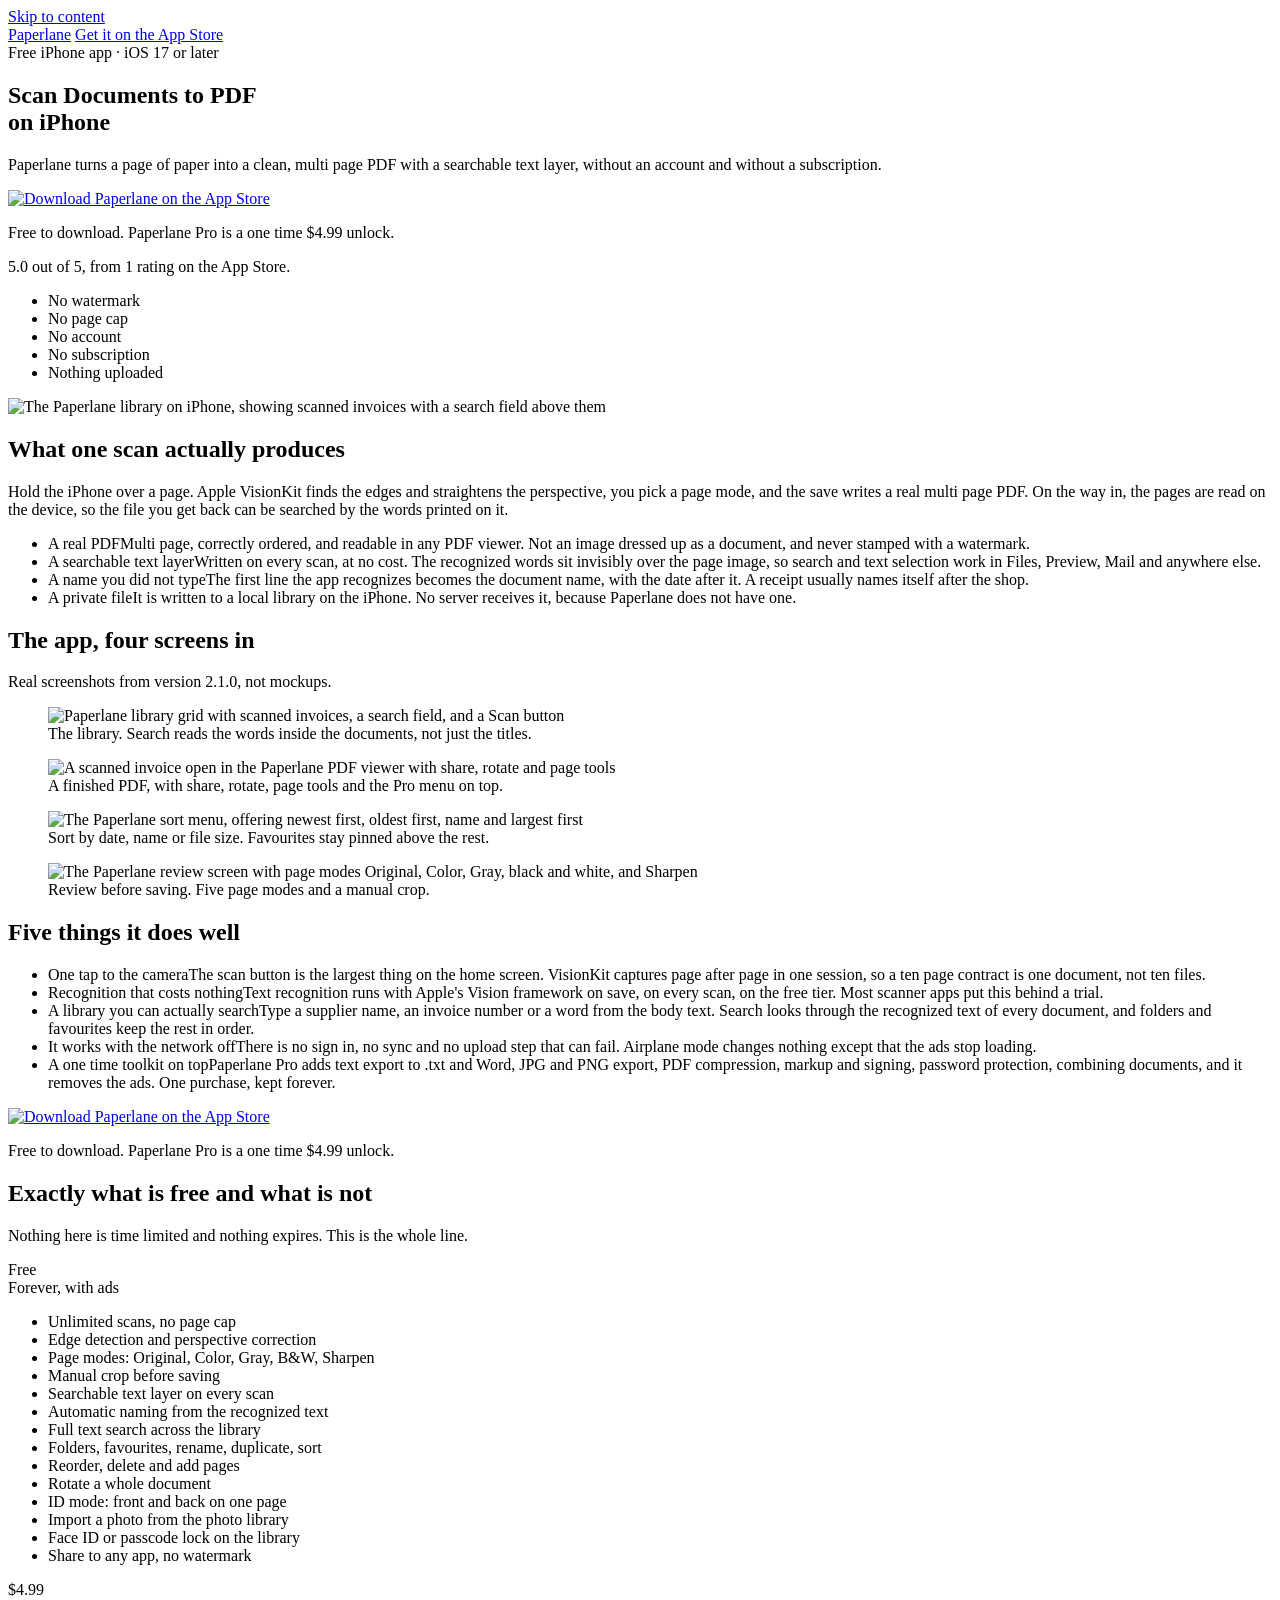
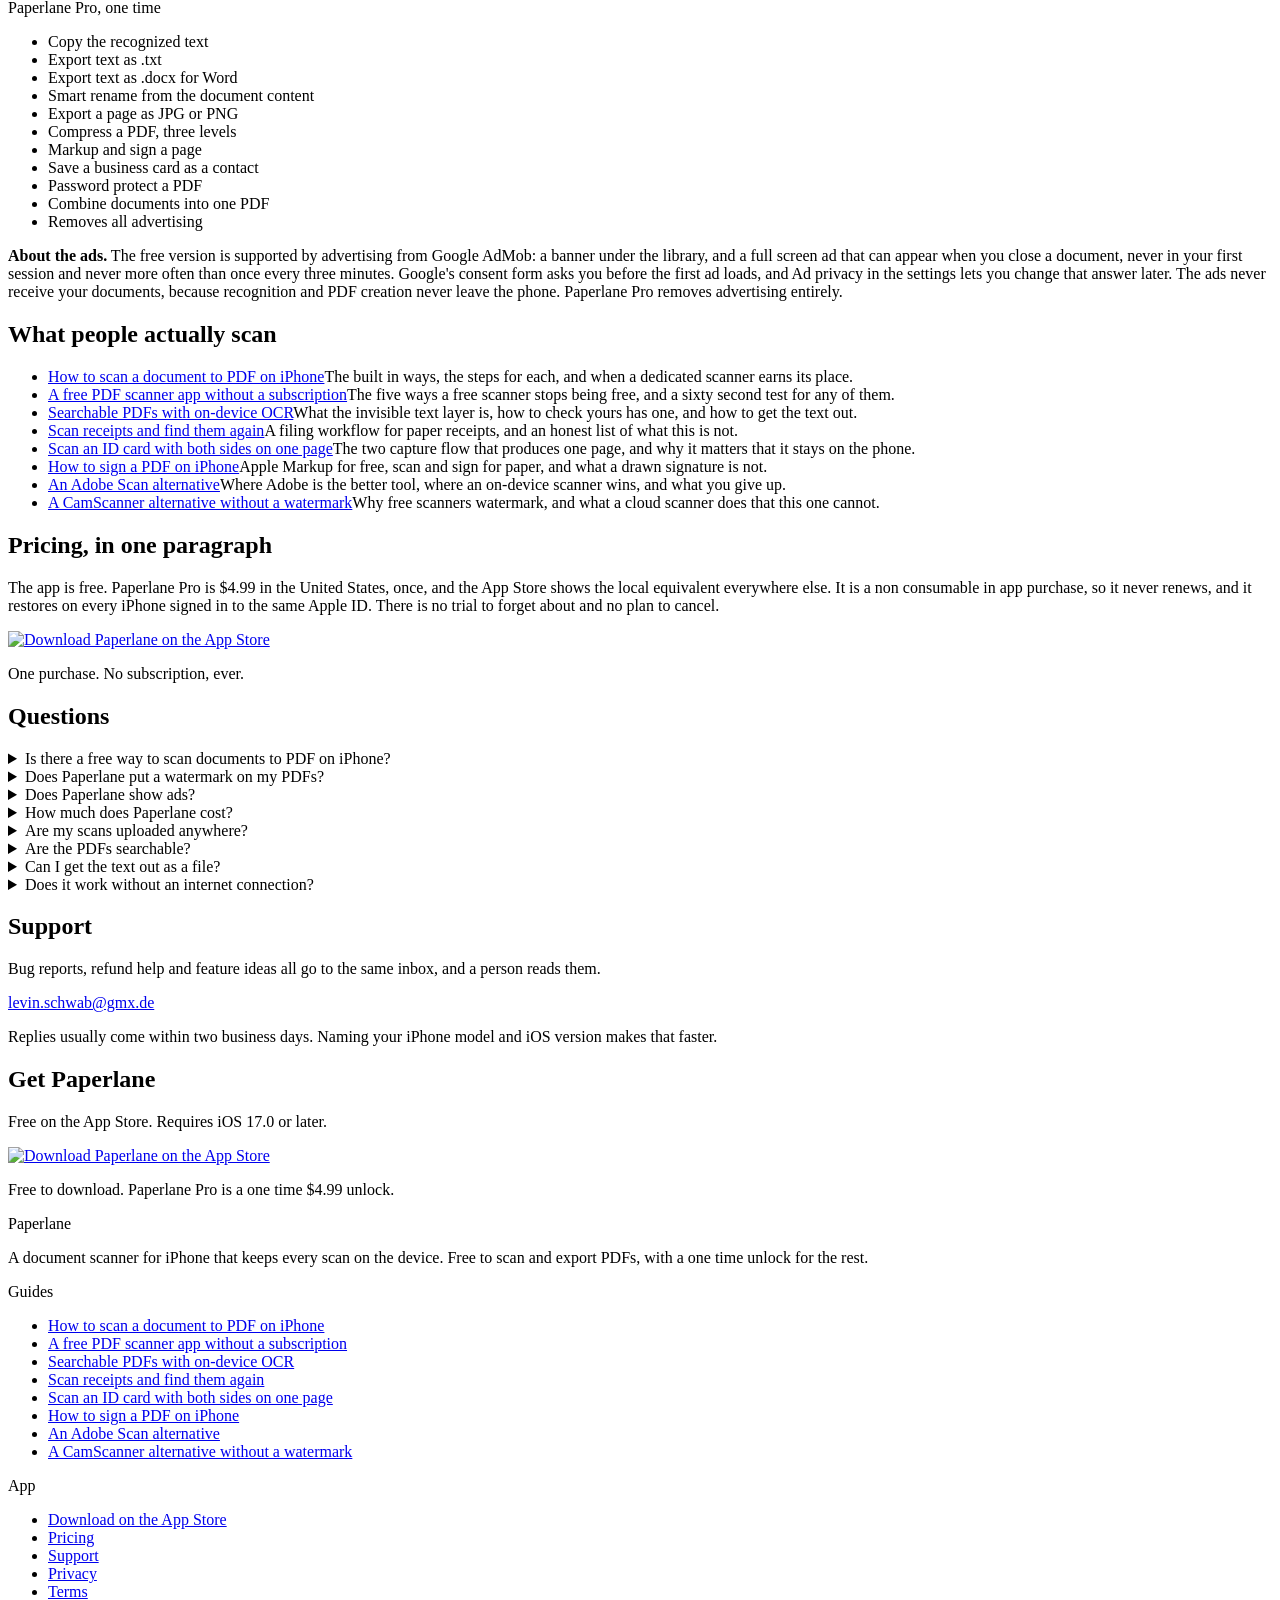
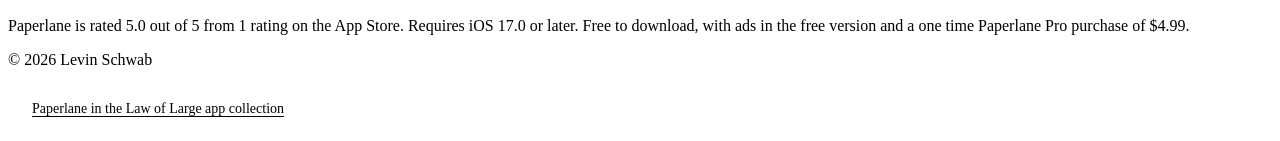
==== commit 6daf6c00: "Link app portfolio and activate Apple campaign attribution" ====
--- a/web/index.html
+++ b/web/index.html
@@ -145,7 +145,7 @@
   <div class="wrap">
     <header class="nav">
       <a class="brand" href="/">Paper<span class="mark">lane</span></a>
-      <a class="navlink" href="https://apps.apple.com/app/id6780053638?ct=nav&amp;mt=8" data-aso-cta="nav">Get it on the App Store</a>
+      <a class="navlink" href="https://apps.apple.com/app/id6780053638?ct=nav&amp;mt=8&amp;pt=128877661" data-aso-cta="nav">Get it on the App Store</a>
     </header>
     <main id="main">
 
@@ -155,7 +155,7 @@
       <span class="eyebrow">Free iPhone app &middot; iOS 17 or later</span>
       <h1>Scan Documents to PDF<br>on <span class="accent">iPhone</span></h1>
       <p class="lede">Paperlane turns a page of paper into a clean, multi page PDF with a searchable text layer, without an account and without a subscription.</p>
-      <div class="cta-row"><a class="aso-badge" href="https://apps.apple.com/app/id6780053638?ct=hero&amp;mt=8" data-aso-cta="hero"><picture><source media="(prefers-color-scheme: dark)" srcset="/app-store-badge-white.svg"><img src="/app-store-badge.svg" width="165" height="55" alt="Download Paperlane on the App Store"></picture></a><p class="meta">Free to download. Paperlane Pro is a one time $4.99 unlock.</p></div>
+      <div class="cta-row"><a class="aso-badge" href="https://apps.apple.com/app/id6780053638?ct=hero&amp;mt=8&amp;pt=128877661" data-aso-cta="hero"><picture><source media="(prefers-color-scheme: dark)" srcset="/app-store-badge-white.svg"><img src="/app-store-badge.svg" width="165" height="55" alt="Download Paperlane on the App Store"></picture></a><p class="meta">Free to download. Paperlane Pro is a one time $4.99 unlock.</p></div>
       <p class="rating"><span class="stars">5.0</span> out of 5, from 1 rating on the App Store.</p>
       <ul class="tags">
         <li>No watermark</li><li>No page cap</li><li>No account</li>
@@ -180,7 +180,7 @@
 </div>
 </section><section id="features"><h2>Five things it does well</h2>
 <ul class="ledger"><li><span class="term">One tap to the camera</span><span class="detail">The scan button is the largest thing on the home screen. VisionKit captures page after page in one session, so a ten page contract is one document, not ten files.</span></li><li><span class="term">Recognition that costs nothing</span><span class="detail">Text recognition runs with Apple's Vision framework on save, on every scan, on the free tier. Most scanner apps put this behind a trial.</span></li><li><span class="term">A library you can actually search</span><span class="detail">Type a supplier name, an invoice number or a word from the body text. Search looks through the recognized text of every document, and folders and favourites keep the rest in order.</span></li><li><span class="term">It works with the network off</span><span class="detail">There is no sign in, no sync and no upload step that can fail. Airplane mode changes nothing except that the ads stop loading.</span></li><li><span class="term">A one time toolkit on top</span><span class="detail">Paperlane Pro adds text export to .txt and Word, JPG and PNG export, PDF compression, markup and signing, password protection, combining documents, and it removes the ads. One purchase, kept forever.</span></li></ul>
-<div class="cta-row"><a class="aso-badge" href="https://apps.apple.com/app/id6780053638?ct=features&amp;mt=8" data-aso-cta="features"><picture><source media="(prefers-color-scheme: dark)" srcset="/app-store-badge-white.svg"><img src="/app-store-badge.svg" width="165" height="55" alt="Download Paperlane on the App Store" loading="lazy"></picture></a><p class="meta">Free to download. Paperlane Pro is a one time $4.99 unlock.</p></div>
+<div class="cta-row"><a class="aso-badge" href="https://apps.apple.com/app/id6780053638?ct=features&amp;mt=8&amp;pt=128877661" data-aso-cta="features"><picture><source media="(prefers-color-scheme: dark)" srcset="/app-store-badge-white.svg"><img src="/app-store-badge.svg" width="165" height="55" alt="Download Paperlane on the App Store" loading="lazy"></picture></a><p class="meta">Free to download. Paperlane Pro is a one time $4.99 unlock.</p></div>
 </section><section id="free-vs-pro"><h2>Exactly what is free and what is not</h2>
 <p>Nothing here is time limited and nothing expires. This is the whole line.</p>
 <div class="plans">
@@ -227,7 +227,7 @@
 <ul class="guides"><li><a href="/scan-document-to-pdf-iphone">How to scan a document to PDF on iPhone</a><span class="why">The built in ways, the steps for each, and when a dedicated scanner earns its place.</span></li><li><a href="/free-pdf-scanner-app-iphone">A free PDF scanner app without a subscription</a><span class="why">The five ways a free scanner stops being free, and a sixty second test for any of them.</span></li><li><a href="/searchable-pdf-ocr-iphone">Searchable PDFs with on-device OCR</a><span class="why">What the invisible text layer is, how to check yours has one, and how to get the text out.</span></li><li><a href="/scan-receipts-iphone">Scan receipts and find them again</a><span class="why">A filing workflow for paper receipts, and an honest list of what this is not.</span></li><li><a href="/scan-id-card-to-pdf">Scan an ID card with both sides on one page</a><span class="why">The two capture flow that produces one page, and why it matters that it stays on the phone.</span></li><li><a href="/sign-pdf-iphone">How to sign a PDF on iPhone</a><span class="why">Apple Markup for free, scan and sign for paper, and what a drawn signature is not.</span></li><li><a href="/adobe-scan-alternative">An Adobe Scan alternative</a><span class="why">Where Adobe is the better tool, where an on-device scanner wins, and what you give up.</span></li><li><a href="/camscanner-alternative">A CamScanner alternative without a watermark</a><span class="why">Why free scanners watermark, and what a cloud scanner does that this one cannot.</span></li></ul>
 </section><section id="pricing"><h2>Pricing, in one paragraph</h2>
 <p>The app is free. Paperlane Pro is $4.99 in the United States, once, and the App Store shows the local equivalent everywhere else. It is a non consumable in app purchase, so it never renews, and it restores on every iPhone signed in to the same Apple ID. There is no trial to forget about and no plan to cancel.</p>
-<div class="cta-row"><a class="aso-badge" href="https://apps.apple.com/app/id6780053638?ct=pricing&amp;mt=8" data-aso-cta="pricing"><picture><source media="(prefers-color-scheme: dark)" srcset="/app-store-badge-white.svg"><img src="/app-store-badge.svg" width="165" height="55" alt="Download Paperlane on the App Store" loading="lazy"></picture></a><p class="meta">One purchase. No subscription, ever.</p></div>
+<div class="cta-row"><a class="aso-badge" href="https://apps.apple.com/app/id6780053638?ct=pricing&amp;mt=8&amp;pt=128877661" data-aso-cta="pricing"><picture><source media="(prefers-color-scheme: dark)" srcset="/app-store-badge-white.svg"><img src="/app-store-badge.svg" width="165" height="55" alt="Download Paperlane on the App Store" loading="lazy"></picture></a><p class="meta">One purchase. No subscription, ever.</p></div>
 </section><section id="faq"><h2>Questions</h2><div class="faq"><details><summary>Is there a free way to scan documents to PDF on iPhone?</summary><p>Yes. Paperlane scans to real, multi page PDFs for free, with no watermark, no page cap and no account. Edge detection and perspective correction come from Apple VisionKit, the same engine behind the system scanner. A one time Paperlane Pro purchase adds a toolkit on top, but scanning and PDF export stay free.</p></details><details><summary>Does Paperlane put a watermark on my PDFs?</summary><p>No. No tier of Paperlane stamps anything onto a page. Every scan exports as a clean multi page PDF that opens, prints and shares anywhere. The free version is paid for by ads inside the app instead, so the file you send carries no advertising and no branding.</p></details><details><summary>Does Paperlane show ads?</summary><p>The free version does. There is a banner at the bottom of the library, and a full screen ad can appear when you close a document, never in your first session and never more often than once every three minutes. Google's consent form asks you before the first ad loads, and you can change that answer later under Ad privacy in the settings. The ads never see your documents. Paperlane Pro removes all advertising.</p></details><details><summary>How much does Paperlane cost?</summary><p>Downloading and scanning are free. Paperlane Pro is a single purchase of $4.99 in the United States, priced in local currency elsewhere. It is a non subscription, non consumable in app purchase, so it does not renew, and it restores on any iPhone signed in to the same Apple ID.</p></details><details><summary>Are my scans uploaded anywhere?</summary><p>No. Paperlane has no servers, no account and no cloud sync. Capture, text recognition and PDF creation all run on the iPhone, and documents are stored in a local library. Because nothing is uploaded, the app works the same in airplane mode.</p></details><details><summary>Are the PDFs searchable?</summary><p>Yes, and that part is free. When a scan is saved, Apple's on device Vision framework reads the pages and writes an invisible text layer into the PDF, so search and text selection work in any PDF reader. Library search reads that text too, which means a word from inside a document finds the document.</p></details><details><summary>Can I get the text out as a file?</summary><p>Yes, with Paperlane Pro. It can copy the recognized text, export it as a .txt file, or export it as a .docx that opens in Word and Pages. The recognition itself already happened on the device when you saved the scan.</p></details><details><summary>Does it work without an internet connection?</summary><p>Yes. Scanning, recognition, PDF creation, search and export all run offline. An internet connection is only needed to load ads in the free version and to complete a purchase.</p></details></div></section><section id="support"><h2>Support</h2>
 <p>Bug reports, refund help and feature ideas all go to the same inbox, and a person reads them.</p>
 <p><a href="mailto:levin.schwab@gmx.de">levin.schwab@gmx.de</a></p>
@@ -236,7 +236,7 @@
 <section id="get">
   <h2>Get Paperlane</h2>
   <p>Free on the App Store. Requires iOS 17.0 or later.</p>
-  <div class="cta-row"><a class="aso-badge" href="https://apps.apple.com/app/id6780053638?ct=bottom&amp;mt=8" data-aso-cta="bottom"><picture><source media="(prefers-color-scheme: dark)" srcset="/app-store-badge-white.svg"><img src="/app-store-badge.svg" width="165" height="55" alt="Download Paperlane on the App Store" loading="lazy"></picture></a><p class="meta">Free to download. Paperlane Pro is a one time $4.99 unlock.</p></div>
+  <div class="cta-row"><a class="aso-badge" href="https://apps.apple.com/app/id6780053638?ct=bottom&amp;mt=8&amp;pt=128877661" data-aso-cta="bottom"><picture><source media="(prefers-color-scheme: dark)" srcset="/app-store-badge-white.svg"><img src="/app-store-badge.svg" width="165" height="55" alt="Download Paperlane on the App Store" loading="lazy"></picture></a><p class="meta">Free to download. Paperlane Pro is a one time $4.99 unlock.</p></div>
 </section>
 
     </main>
@@ -256,7 +256,7 @@
       <div>
         <p class="ftitle">App</p>
         <ul>
-          <li><a href="https://apps.apple.com/app/id6780053638?ct=footer&amp;mt=8" data-aso-cta="footer">Download on the App Store</a></li>
+          <li><a href="https://apps.apple.com/app/id6780053638?ct=footer&amp;mt=8&amp;pt=128877661" data-aso-cta="footer">Download on the App Store</a></li>
           <li><a href="/#pricing">Pricing</a></li>
           <li><a href="/#support">Support</a></li>
           <li><a href="/privacy">Privacy</a></li>
@@ -269,6 +269,7 @@
       <p>&copy; 2026 Levin Schwab</p>
     </div>
   </div>
+<p style="padding:1rem 1.5rem;margin:0;font-size:.875rem"><a href="https://lawoflarge.app/en/apps/paperlane" style="color:inherit;text-decoration:underline;text-underline-offset:3px">Paperlane in the Law of Large app collection</a></p>
 </footer>
 
 <!-- Funnel-Messung: Seitenaufruf -> App-Store-Klick.
